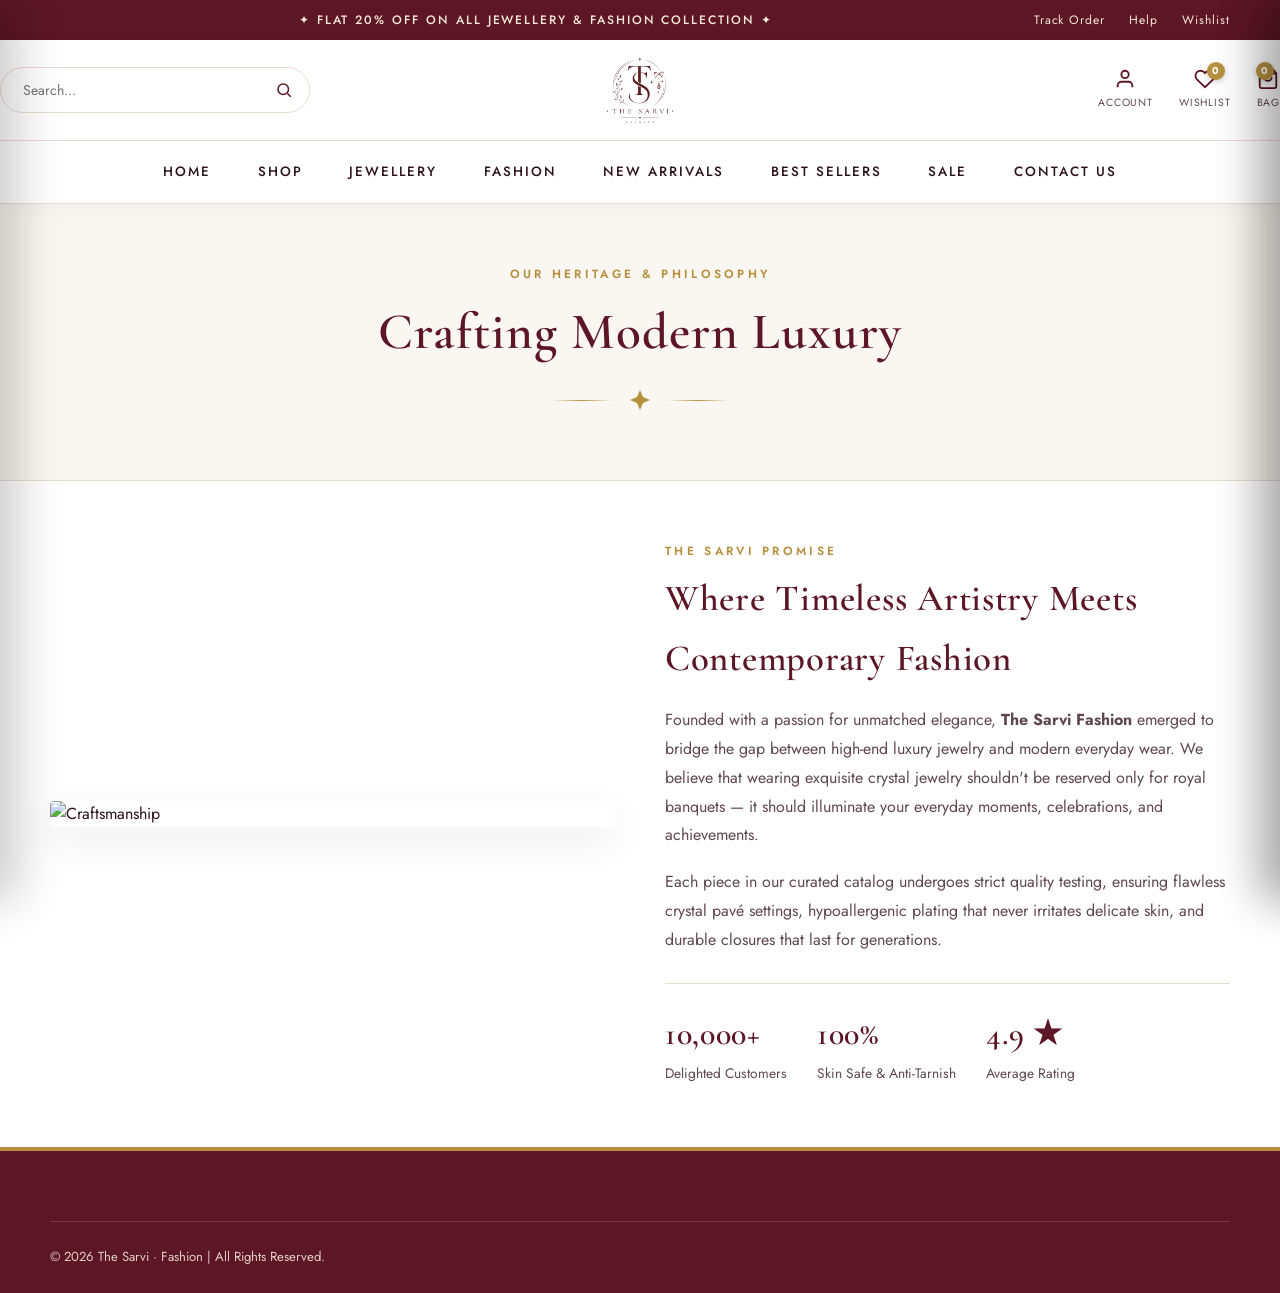
==== about.html @ d884e145 "Complete UI Design for The Sarvi" ====
<!DOCTYPE html>
<html lang="en">
<head>
    <meta charset="UTF-8">
    <meta name="viewport" content="width=device-width, initial-scale=1.0">
    <title>About Our Heritage | The Sarvi Fashion</title>
    <link rel="preconnect" href="https://fonts.googleapis.com">
    <link rel="preconnect" href="https://fonts.gstatic.com" crossorigin>
    <link href="https://fonts.googleapis.com/css2?family=Cormorant+Garamond:ital,wght@0,400;0,500;0,600;0,700;1,500&family=Jost:wght@300;400;500;600;700&display=swap" rel="stylesheet">
    <link rel="stylesheet" href="assets/css/style.css">
</head>
<body>

<!-- ===== Topbar ===== -->
<div class="topbar"><div class="container"><span class="topbar-msg">✦ Flat 20% Off on All Jewellery &amp; Fashion Collection ✦</span><div class="topbar-links"><a href="contact.html">Track Order</a><a href="contact.html">Help</a><a href="javascript:void(0)" onclick="openWishlistDrawer()">Wishlist</a></div></div></div>

<!-- ===== Header ===== -->
<header class="site-header">
    <div class="container header-row">
        <div class="search-box"><input type="text" id="headerSearchInput" placeholder="Search..."><button aria-label="search"><svg width="18" height="18" viewBox="0 0 24 24" fill="none" stroke="currentColor" stroke-width="2"><circle cx="11" cy="11" r="7"/><line x1="21" y1="21" x2="16.65" y2="16.65"/></svg></button><div class="search-dropdown" id="searchDropdown"></div></div>
        <a href="index.html" class="brand"><img src="assets/images/logo/brand-logo.png" alt="The Sarvi Fashion"></a>
        <div class="header-actions">
            <a href="about.html" class="icon-link"><svg viewBox="0 0 24 24" fill="none" stroke="currentColor" stroke-width="2"><path d="M20 21v-2a4 4 0 0 0-4-4H8a4 4 0 0 0-4 4v2"/><circle cx="12" cy="7" r="4"/></svg><span>Account</span></a>
            <div class="icon-link" onclick="openWishlistDrawer()"><svg viewBox="0 0 24 24" fill="none" stroke="currentColor" stroke-width="2"><path d="M20.8 4.6a5.5 5.5 0 0 0-7.8 0L12 5.6l-1-1a5.5 5.5 0 1 0-7.8 7.8l1 1L12 21l7.8-7.6 1-1a5.5 5.5 0 0 0 0-7.8z"/></svg><span>Wishlist</span><div class="badge" id="wishBadge">0</div></div>
            <div class="icon-link" onclick="openCartDrawer()"><svg viewBox="0 0 24 24" fill="none" stroke="currentColor" stroke-width="2"><path d="M6 2L3 6v14a2 2 0 0 0 2 2h14a2 2 0 0 0 2-2V6l-3-4z"/><line x1="3" y1="6" x2="21" y2="6"/><path d="M16 10a4 4 0 0 1-8 0"/></svg><span>Bag</span><div class="badge" id="cartBadge">0</div></div>
            <button class="burger" id="burgerBtn"><span></span><span></span><span></span></button>
        </div>
    </div>
    <nav class="main-nav" id="mainNav">
        <div class="container">
            <a href="index.html">HOME</a>
            <a href="shop.html">SHOP</a>
            <a href="jewellery.html">JEWELLERY</a>
            <a href="fashion.html">FASHION</a>
            <a href="shop.html?badge=New">NEW ARRIVALS</a>
            <a href="index.html#bestsellers">BEST SELLERS</a>
            <a href="shop.html?badge=Sale">SALE</a>
            <a href="contact.html">CONTACT US</a>
        </div>
    </nav>
</header>

<section style="background:var(--cream-2); border-bottom:1px solid var(--line); padding:60px 0; text-align:center;">
    <div class="container">
        <span class="eyebrow">OUR HERITAGE &amp; PHILOSOPHY</span>
        <h1 style="font-size:clamp(2.4rem, 4vw, 3.2rem); margin-top:4px;">Crafting Modern Luxury</h1>
        <div class="divider-flourish">
            <span></span>
            <svg viewBox="0 0 24 24"><path d="M12 2L15 9L22 12L15 15L12 22L9 15L2 12L9 9L12 2Z"/></svg>
            <span></span>
        </div>
    </div>
</section>

<section class="section" style="padding:60px 0;">
    <div class="container">
        <div style="display:grid; grid-template-columns:repeat(auto-fit, minmax(360px, 1fr)); gap:50px; align-items:center;">
            <div>
                <img src="assets/images/story/story-elegance.jpg" alt="Craftsmanship" style="width:100%; border-radius:4px; box-shadow:0 14px 40px rgba(0,0,0,0.08);">
            </div>
            <div>
                <span class="eyebrow">THE SARVI PROMISE</span>
                <h2 style="font-size:2.3rem; margin:8px 0 16px;">Where Timeless Artistry Meets Contemporary Fashion</h2>
                <p style="color:var(--ink-soft); line-height:1.8; margin-bottom:18px;">
                    Founded with a passion for unmatched elegance, <b>The Sarvi Fashion</b> emerged to bridge the gap between high-end luxury jewelry and modern everyday wear. We believe that wearing exquisite crystal jewelry shouldn't be reserved only for royal banquets &mdash; it should illuminate your everyday moments, celebrations, and achievements.
                </p>
                <p style="color:var(--ink-soft); line-height:1.8; margin-bottom:28px;">
                    Each piece in our curated catalog undergoes strict quality testing, ensuring flawless crystal pavé settings, hypoallergenic plating that never irritates delicate skin, and durable closures that last for generations.
                </p>
                <div style="display:flex; gap:30px; border-top:1px solid var(--line); padding-top:24px;">
                    <div>
                        <h3 style="color:var(--maroon-deep); font-size:2rem;">10,000+</h3>
                        <span style="font-size:0.86rem; color:var(--ink-soft);">Delighted Customers</span>
                    </div>
                    <div>
                        <h3 style="color:var(--maroon-deep); font-size:2rem;">100%</h3>
                        <span style="font-size:0.86rem; color:var(--ink-soft);">Skin Safe &amp; Anti-Tarnish</span>
                    </div>
                    <div>
                        <h3 style="color:var(--maroon-deep); font-size:2rem;">4.9 ★</h3>
                        <span style="font-size:0.86rem; color:var(--ink-soft);">Average Rating</span>
                    </div>
                </div>
            </div>
        </div>
    </div>
</section>

<div class="drawer-overlay" id="drawerOverlay"></div>

<!-- ===== Dedicated Side-Drawer Mobile Navigation ===== -->
<div class="mobile-nav-drawer" id="mobileNavDrawer">
    <div class="mobile-nav-head">
        <img src="assets/images/logo/brand-logo.png" alt="The Sarvi Fashion">
        <button class="drawer-close" id="mobileNavClose" aria-label="Close Menu">&times;</button>
    </div>
    <div class="mobile-nav-body">
        <div class="mobile-nav-links">
            <a href="index.html">HOME <span>&rarr;</span></a>
            <a href="shop.html">SHOP CATALOG <span>&rarr;</span></a>
            <a href="jewellery.html">FINE JEWELLERY <span>&rarr;</span></a>
            <a href="fashion.html">FASHION &amp; KOREAN <span>&rarr;</span></a>
            <a href="shop.html?badge=New">NEW ARRIVALS <span>&rarr;</span></a>
            <a href="shop.html?badge=Best%20Seller">BEST SELLERS <span>&rarr;</span></a>
            <a href="shop.html?badge=Sale">EXCLUSIVE SALE <span>&rarr;</span></a>
            <a href="about.html" class="active">OUR STORY <span>&rarr;</span></a>
            <a href="contact.html">CONTACT &amp; SUPPORT <span>&rarr;</span></a>
        </div>
    </div>
    <div class="mobile-nav-foot">
        <a href="https://api.whatsapp.com/send?phone=919876543210" target="_blank" rel="noopener" class="btn btn-fill" style="width:100%; padding:14px; font-size:0.78rem;">
            📱 CHAT ON WHATSAPP
        </a>
    </div>
</div>

<div class="drawer" id="cartDrawer"><div class="drawer-head"><h3>Shopping Bag</h3><button class="drawer-close" onclick="closeDrawers()">&times;</button></div><div class="drawer-body" id="cartDrawerBody"></div><div class="drawer-foot"><div class="drawer-total"><span>Total:</span><span id="cartTotalAmount">₹0</span></div><button class="btn btn-fill" style="width:100%; padding:15px;" onclick="proceedToWhatsAppCheckout()">PROCEED TO CHECKOUT &rarr;</button></div></div>
<div class="drawer" id="wishlistDrawer"><div class="drawer-head"><h3>Saved Wishlist ❤️</h3><button class="drawer-close" onclick="closeDrawers()">&times;</button></div><div class="drawer-body" id="wishlistDrawerBody"></div></div>
<div class="modal-overlay" id="checkoutModal"><div class="modal-content"><button class="modal-close" onclick="closeModals()">&times;</button><h3 style="font-size:1.6rem; margin-bottom:6px;">Instant Express Checkout</h3><form onsubmit="submitWhatsAppOrder(event)"><div style="margin-bottom:14px;"><label>Full Name *</label><input type="text" id="custName" required style="width:100%; padding:12px; border:1px solid var(--line);"></div><div style="margin-bottom:14px;"><label>WhatsApp Phone *</label><input type="tel" id="custPhone" required style="width:100%; padding:12px; border:1px solid var(--line);"></div><div style="margin-bottom:14px;"><label>Delivery Address *</label><textarea id="custAddress" rows="3" required style="width:100%; padding:12px; border:1px solid var(--line);"></textarea></div><div id="modalOrderSummary" style="margin-bottom:18px;"></div><button type="submit" class="btn btn-fill" style="width:100%;">CONFIRM &amp; ORDER ON WHATSAPP &rarr;</button></form></div></div>

<footer id="footer"><div class="container"><div class="foot-bottom" style="border-top:1px solid rgba(255,255,255,0.15); padding-top:24px;"><div>&copy; 2026 The Sarvi · Fashion | All Rights Reserved.</div></div></div></footer>

<script src="assets/js/products.js"></script>
<script src="assets/js/main.js"></script>
</body>
</html>
---- assets/css/style.css ----
/* ==========================================================================
   THE SARVI · FASHION - CORE DESIGN SYSTEM & STYLESHEET
   Exact Client Mockup Match, Full-Width Sections, Soft Micro-Animations
   ========================================================================== */

:root {
    --maroon-deep: #5c1626;
    --maroon: #7a1f34;
    --maroon-light: #942940;
    --maroon-soft: #f4eaec;
    --gold: #b6903f;
    --gold-light: #f0ddb3;
    --gold-bright: #d4af37;
    --cream: #ffffff;
    --cream-2: #faf6f1;
    --cream-3: #f5ebe1;
    --ink: #2c1218;
    --ink-soft: #5f484d;
    --line: #e9ddd0;
    --radius: 4px;
    --radius-lg: 8px;
    --shadow-sm: 0 4px 12px rgba(92, 22, 38, 0.05);
    --shadow-md: 0 12px 28px rgba(92, 22, 38, 0.10);
    --shadow-lg: 0 22px 48px rgba(92, 22, 38, 0.16);
    --transition: all 0.4s cubic-bezier(0.25, 1, 0.5, 1);
    --transition-fast: all 0.25s cubic-bezier(0.25, 0.8, 0.25, 1);
}

* {
    box-sizing: border-box;
    margin: 0;
    padding: 0;
}

html {
    scroll-behavior: smooth;
    font-size: 16px;
}

body {
    font-family: 'Jost', -apple-system, BlinkMacSystemFont, "Segoe UI", Roboto, sans-serif;
    color: var(--ink);
    background: var(--cream);
    -webkit-font-smoothing: antialiased;
    overflow-x: hidden;
    line-height: 1.65;
}

img {
    max-width: 100%;
    height: auto;
    display: block;
}

a {
    text-decoration: none;
    color: inherit;
    transition: var(--transition-fast);
}

ul {
    list-style: none;
}

h1, h2, h3, h4, h5 {
    font-family: 'Cormorant Garamond', serif;
    font-weight: 600;
    color: var(--maroon-deep);
    letter-spacing: 0.02em;
}

.eyebrow {
    font-family: 'Jost', sans-serif;
    font-size: 0.74rem;
    letter-spacing: 0.28em;
    text-transform: uppercase;
    color: var(--gold);
    font-weight: 600;
    display: block;
    margin-bottom: 6px;
}

.container {
    max-width: 1320px;
    margin: 0 auto;
    padding: 0 clamp(16px, 4vw, 50px);
}

/* ==========================================================================
   Full-Width Utility Classes (Spans 100% viewport width from inside container)
   ========================================================================== */
.full-width-section {
    width: 100vw;
    position: relative;
    left: 50%;
    right: 50%;
    margin-left: -50vw;
    margin-right: -50vw;
    overflow: hidden;
}

/* ==========================================================================
   Buttons with Soft Glow & Hover Elevations
   ========================================================================== */
.btn {
    display: inline-flex;
    align-items: center;
    justify-content: center;
    gap: 10px;
    padding: 15px 36px;
    font-size: 0.82rem;
    letter-spacing: 0.16em;
    text-transform: uppercase;
    font-weight: 600;
    border: 1px solid var(--maroon-deep);
    border-radius: var(--radius);
    transition: var(--transition);
    cursor: pointer;
    white-space: nowrap;
    position: relative;
    overflow: hidden;
}

.btn-fill {
    background: var(--maroon-deep);
    color: #fff;
    box-shadow: var(--shadow-sm);
}

.btn-fill:hover {
    background: var(--maroon);
    border-color: var(--maroon);
    transform: translateY(-3px);
    box-shadow: 0 14px 28px rgba(92, 22, 38, 0.25);
}

.btn-outline {
    background: transparent;
    color: var(--maroon-deep);
}

.btn-outline:hover {
    background: var(--maroon-deep);
    color: #fff;
    transform: translateY(-3px);
    box-shadow: var(--shadow-md);
}

.btn-outline-white {
    border-color: #fff;
    color: #fff;
}

.btn-outline-white:hover {
    background: #fff;
    color: var(--maroon-deep);
    transform: translateY(-3px);
    box-shadow: 0 14px 28px rgba(0, 0, 0, 0.3);
}

/* ==========================================================================
   SVG & Decorative Flourish Section Dividers (Exact Match)
   ========================================================================== */
.divider-flourish {
    display: flex;
    align-items: center;
    justify-content: center;
    gap: 16px;
    margin: 14px auto 8px;
}

.divider-flourish span {
    width: 60px;
    height: 1px;
    background: linear-gradient(90deg, transparent, var(--gold), transparent);
    display: block;
}

.divider-flourish svg {
    width: 24px;
    height: 24px;
    fill: var(--gold);
}

/* ==========================================================================
   1. Topbar
   ========================================================================== */
.topbar {
    background: var(--maroon-deep);
    color: #f6e9d8;
    font-size: 0.76rem;
    letter-spacing: 0.08em;
    font-weight: 400;
}

.topbar .container {
    display: flex;
    align-items: center;
    justify-content: space-between;
    padding-top: 10px;
    padding-bottom: 10px;
    flex-wrap: wrap;
    gap: 12px;
}

.topbar-msg {
    text-transform: uppercase;
    letter-spacing: 0.16em;
    font-weight: 500;
    margin: 0 auto;
    text-align: center;
}

.topbar-links {
    display: flex;
    gap: 24px;
}

.topbar-links a:hover {
    color: var(--gold-light);
}

/* ==========================================================================
   2. Header & Clean Single-Pointer Navigation (NO DROPDOWNS)
   ========================================================================== */
header.site-header {
    position: sticky;
    top: 0;
    z-index: 200;
    background: rgba(255, 255, 255, 0.98);
    backdrop-filter: blur(12px);
    -webkit-backdrop-filter: blur(12px);
    border-bottom: 1px solid var(--line);
    box-shadow: 0 4px 20px rgba(0, 0, 0, 0.03);
    transition: var(--transition-fast);
}

header.site-header.scrolled {
    background: #ffffff;
    box-shadow: 0 8px 30px rgba(92, 22, 38, 0.08);
}

.header-row {
    display: grid;
    grid-template-columns: 1fr auto 1fr;
    align-items: center;
    gap: 20px;
    padding: 16px 0;
}

.search-box {
    display: flex;
    align-items: center;
    border: 1px solid var(--line);
    border-radius: 50px;
    background: #fff;
    max-width: 310px;
    padding: 4px 16px;
    position: relative;
    transition: var(--transition-fast);
}

.search-box:focus-within {
    border-color: var(--gold);
    box-shadow: 0 0 0 3px rgba(182, 144, 63, 0.12);
}

.search-box input {
    border: none;
    outline: none;
    padding: 8px 6px;
    font-size: 0.88rem;
    width: 100%;
    font-family: 'Jost', sans-serif;
    background: transparent;
    color: var(--ink);
}

.search-box button {
    border: none;
    background: transparent;
    cursor: pointer;
    color: var(--maroon-deep);
    display: flex;
    align-items: center;
}

/* Search Dropdown Results */
.search-dropdown {
    position: absolute;
    top: calc(100% + 10px);
    left: 0;
    width: 100%;
    min-width: 320px;
    background: #fff;
    border: 1px solid var(--line);
    border-radius: var(--radius-lg);
    box-shadow: var(--shadow-lg);
    opacity: 0;
    pointer-events: none;
    transform: translateY(10px);
    transition: var(--transition-fast);
    z-index: 210;
    max-height: 400px;
    overflow-y: auto;
}

.search-dropdown.is-active {
    opacity: 1;
    pointer-events: auto;
    transform: translateY(0);
}

.search-item {
    display: flex;
    align-items: center;
    gap: 14px;
    padding: 12px 16px;
    border-bottom: 1px solid var(--line);
    transition: var(--transition-fast);
}

.search-item:hover {
    background: var(--cream-2);
}

.search-item img {
    width: 48px;
    height: 48px;
    object-fit: cover;
    border-radius: var(--radius);
    flex-shrink: 0;
}

.search-item-info h6 {
    font-family: 'Jost', sans-serif;
    font-weight: 500;
    font-size: 0.9rem;
    color: var(--ink);
    margin-bottom: 2px;
}

.search-item-info span {
    font-size: 0.84rem;
    color: var(--maroon-deep);
    font-weight: 600;
}

.brand {
    display: flex;
    flex-direction: column;
    align-items: center;
    justify-self: center;
}

.brand img {
    height: 68px;
    width: auto;
    transition: var(--transition-fast);
}

header.site-header.scrolled .brand img {
    height: 54px;
}

.header-actions {
    display: flex;
    align-items: center;
    gap: 26px;
    justify-self: end;
}

.icon-link {
    position: relative;
    display: flex;
    flex-direction: column;
    align-items: center;
    gap: 4px;
    font-size: 0.65rem;
    letter-spacing: 0.08em;
    text-transform: uppercase;
    color: var(--ink-soft);
    cursor: pointer;
    transition: var(--transition-fast);
}

.icon-link:hover {
    color: var(--maroon-deep);
    transform: translateY(-2px);
}

.icon-link svg {
    width: 22px;
    height: 22px;
    stroke: var(--maroon-deep);
    transition: var(--transition-fast);
}

.badge {
    position: absolute;
    top: -6px;
    right: 6px;
    background: var(--gold);
    color: #fff;
    font-size: 0.62rem;
    font-weight: 700;
    width: 18px;
    height: 18px;
    border-radius: 50%;
    display: flex;
    align-items: center;
    justify-content: center;
    box-shadow: 0 2px 6px rgba(0,0,0,0.2);
    transition: transform 0.3s cubic-bezier(0.175, 0.885, 0.32, 1.275);
}

.badge.pulse {
    transform: scale(1.35);
}

/* Single Clean Navigation Row (Client Requirement: No Dropdowns, Direct Links) */
nav.main-nav {
    border-top: 1px solid var(--line);
    background: #fff;
}

nav.main-nav .container {
    display: flex;
    justify-content: center;
    align-items: center;
    gap: clamp(18px, 3vw, 44px);
    padding: 14px 0;
    flex-wrap: wrap;
}

nav.main-nav a {
    font-size: 0.84rem;
    letter-spacing: 0.15em;
    text-transform: uppercase;
    font-weight: 500;
    color: var(--ink);
    position: relative;
    padding: 6px 4px;
    transition: var(--transition-fast);
}

nav.main-nav a:hover,
nav.main-nav a.active {
    color: var(--maroon-deep);
}

nav.main-nav a::after {
    content: '';
    position: absolute;
    left: 50%;
    bottom: 0;
    width: 0;
    height: 2px;
    background: var(--gold);
    transition: var(--transition-fast);
    transform: translateX(-50%);
}

nav.main-nav a:hover::after,
nav.main-nav a.active::after {
    width: 100%;
}

/* Burger Button for Mobile */
.burger {
    display: none;
    background: none;
    border: none;
    cursor: pointer;
    padding: 6px;
    z-index: 220;
}

.burger span {
    display: block;
    width: 26px;
    height: 2.5px;
    background: var(--maroon-deep);
    margin: 5px 0;
    border-radius: 2px;
    transition: var(--transition-fast);
}

/* ==========================================================================
   3. Hero Slider (Full Viewport Width Edge-to-Edge)
   ========================================================================== */
.hero {
    position: relative;
    background: #000;
    overflow: hidden;
    height: min(72vh, 660px);
    min-height: 380px;
}

.hero-slide {
    position: absolute;
    inset: 0;
    opacity: 0;
    transition: opacity 1.2s cubic-bezier(0.25, 1, 0.5, 1);
    pointer-events: none;
}

.hero-slide.is-active {
    opacity: 1;
    pointer-events: auto;
}

.hero-slide img {
    width: 100%;
    height: 100%;
    object-fit: cover;
    transform: scale(1.04);
    transition: transform 6s ease-out;
}

.hero-slide.is-active img {
    transform: scale(1);
}

.hero-dots {
    position: absolute;
    left: 50%;
    bottom: 28px;
    transform: translateX(-50%);
    display: flex;
    gap: 12px;
    z-index: 6;
}

.hero-dots button {
    width: 10px;
    height: 10px;
    border-radius: 50%;
    border: 1.5px solid #fff;
    background: rgba(255, 255, 255, 0.3);
    cursor: pointer;
    padding: 0;
    transition: var(--transition);
}

.hero-dots button.is-active {
    background: var(--gold-light);
    border-color: var(--gold-light);
    width: 32px;
    border-radius: 10px;
}

.hero-arrows {
    position: absolute;
    inset: 0;
    display: flex;
    align-items: center;
    justify-content: space-between;
    padding: 0 28px;
    z-index: 6;
    pointer-events: none;
}

.hero-arrows button {
    pointer-events: auto;
    width: 48px;
    height: 48px;
    border-radius: 50%;
    border: 1px solid rgba(255, 255, 255, 0.6);
    background: rgba(30, 6, 12, 0.45);
    color: #fff;
    cursor: pointer;
    display: flex;
    align-items: center;
    justify-content: center;
    transition: var(--transition);
    backdrop-filter: blur(4px);
}

.hero-arrows button:hover {
    background: var(--maroon-deep);
    border-color: var(--maroon-deep);
    transform: scale(1.1);
}

.hero-arrows svg {
    width: 22px;
    height: 22px;
}

/* ==========================================================================
   4. Shared Section Headers & Grid Layouts
   ========================================================================== */
.section {
    padding: 80px 0;
}

.section-head {
    text-align: center;
    max-width: 680px;
    margin: 0 auto 50px;
}

.section-head h2 {
    font-size: clamp(2.2rem, 3.8vw, 3rem);
    margin-bottom: 4px;
}

/* Shop by Category Grid (Soft Micro-Animations) */
.cat-grid {
    display: grid;
    grid-template-columns: repeat(4, 1fr);
    gap: 30px;
}

.cat-card {
    text-align: center;
    padding: 38px 20px 32px;
    border: 1px solid var(--line);
    background: #fff;
    border-radius: var(--radius-lg);
    transition: transform 0.45s cubic-bezier(0.165, 0.84, 0.44, 1), box-shadow 0.45s cubic-bezier(0.165, 0.84, 0.44, 1), border-color 0.45s ease;
    position: relative;
    overflow: hidden;
    display: flex;
    flex-direction: column;
    align-items: center;
}

.cat-card:hover {
    border-color: var(--gold);
    transform: translateY(-8px) scale(1.02);
    box-shadow: 0 24px 48px rgba(92, 22, 38, 0.12), 0 0 24px rgba(182, 144, 63, 0.15);
}

.cat-icon {
    width: 110px;
    height: 110px;
    border-radius: 50%;
    background: var(--cream-2);
    display: flex;
    align-items: center;
    justify-content: center;
    margin: 0 auto 20px;
    overflow: hidden;
    border: 2px solid var(--gold-light);
    box-shadow: 0 8px 20px rgba(0, 0, 0, 0.06);
    transition: var(--transition);
}

.cat-icon img {
    width: 100%;
    height: 100%;
    object-fit: cover;
    transition: transform 0.65s cubic-bezier(0.25, 1, 0.5, 1);
}

.cat-card:hover .cat-icon {
    border-color: var(--gold);
    box-shadow: 0 14px 32px rgba(182, 144, 63, 0.3);
}

.cat-card:hover .cat-icon img {
    transform: scale(1.14);
}

.cat-card h4 {
    font-size: 1.2rem;
    margin-bottom: 6px;
    color: var(--maroon-deep);
    transition: var(--transition-fast);
}

.cat-card:hover h4 {
    color: var(--maroon);
}

.cat-card span {
    font-size: 0.76rem;
    letter-spacing: 0.12em;
    text-transform: uppercase;
    color: var(--gold);
    font-weight: 600;
    transition: var(--transition-fast);
}

.cat-card:hover span {
    letter-spacing: 0.18em;
}

/* ==========================================================================
   5. Product Card Component (Premium Elevation & Hover Effects)
   ========================================================================== */
.prod-grid {
    display: grid;
    grid-template-columns: repeat(4, 1fr);
    gap: 30px;
}

.prod-card {
    background: #fff;
    border: 1px solid var(--line);
    border-radius: var(--radius-lg);
    position: relative;
    overflow: hidden;
    display: flex;
    flex-direction: column;
    transition: transform 0.45s cubic-bezier(0.165, 0.84, 0.44, 1), box-shadow 0.45s cubic-bezier(0.165, 0.84, 0.44, 1), border-color 0.45s ease;
}

.prod-card:hover {
    box-shadow: 0 24px 50px rgba(92, 22, 38, 0.14), 0 0 20px rgba(182, 144, 63, 0.12);
    transform: translateY(-7px) scale(1.015);
    border-color: rgba(182, 144, 63, 0.5);
}

.prod-img {
    position: relative;
    overflow: hidden;
    aspect-ratio: 1 / 1.05;
    background: var(--cream-2);
}

.prod-img img {
    width: 100%;
    height: 100%;
    object-fit: cover;
    transition: transform 0.7s cubic-bezier(0.25, 1, 0.5, 1);
}

.prod-card:hover .prod-img img {
    transform: scale(1.09);
}

.prod-wish {
    position: absolute;
    top: 14px;
    right: 14px;
    width: 38px;
    height: 38px;
    border-radius: 50%;
    background: rgba(255, 255, 255, 0.92);
    display: flex;
    align-items: center;
    justify-content: center;
    box-shadow: 0 4px 12px rgba(0, 0, 0, 0.15);
    cursor: pointer;
    z-index: 5;
    transition: var(--transition-fast);
}

.prod-wish:hover {
    transform: scale(1.15);
    background: #fff;
}

.prod-wish svg {
    width: 18px;
    height: 18px;
    stroke: var(--maroon-deep);
    transition: var(--transition-fast);
}

.prod-wish.is-active svg {
    fill: var(--maroon-deep);
    stroke: var(--maroon-deep);
}

.prod-tag {
    position: absolute;
    top: 14px;
    left: 14px;
    background: var(--maroon-deep);
    color: #fff;
    font-size: 0.66rem;
    letter-spacing: 0.12em;
    text-transform: uppercase;
    font-weight: 600;
    padding: 6px 12px;
    border-radius: 3px;
    z-index: 5;
    box-shadow: 0 4px 10px rgba(92, 22, 38, 0.25);
}

.prod-body {
    padding: 20px;
    display: flex;
    flex-direction: column;
    flex: 1;
}

.prod-body h4 {
    font-size: 1.12rem;
    font-weight: 500;
    color: var(--ink);
    margin-bottom: 8px;
    font-family: 'Jost', sans-serif;
    transition: var(--transition-fast);
}

.prod-card:hover .prod-body h4 {
    color: var(--maroon-deep);
}

.prod-price {
    display: flex;
    align-items: center;
    gap: 12px;
    margin-bottom: 16px;
}

.prod-price .now {
    color: var(--maroon-deep);
    font-weight: 600;
    font-size: 1.15rem;
}

.prod-price .was {
    color: #a99;
    text-decoration: line-through;
    font-size: 0.88rem;
}

.prod-cta {
    width: 100%;
    padding: 13px;
    background: var(--cream-2);
    border: 1px solid var(--line);
    border-radius: var(--radius);
    color: var(--maroon-deep);
    font-size: 0.78rem;
    letter-spacing: 0.12em;
    text-transform: uppercase;
    font-weight: 600;
    cursor: pointer;
    transition: var(--transition);
    margin-top: auto;
}

.prod-cta:hover {
    background: var(--maroon-deep);
    color: #fff;
    border-color: var(--maroon-deep);
    box-shadow: 0 8px 20px rgba(92, 22, 38, 0.20);
}

.view-all-wrap {
    text-align: center;
    margin-top: 52px;
}

/* Filter Tabs on Catalog & Category Pages */
.filter-tabs {
    display: flex;
    justify-content: center;
    gap: 12px;
    flex-wrap: wrap;
    margin-bottom: 40px;
}

.filter-btn {
    padding: 11px 26px;
    font-size: 0.82rem;
    letter-spacing: 0.1em;
    text-transform: uppercase;
    font-weight: 600;
    background: #fff;
    border: 1px solid var(--line);
    border-radius: 50px;
    color: var(--ink-soft);
    cursor: pointer;
    transition: var(--transition);
}

.filter-btn:hover,
.filter-btn.is-active {
    background: var(--maroon-deep);
    color: #fff;
    border-color: var(--maroon-deep);
    box-shadow: 0 6px 18px rgba(92, 22, 38, 0.22);
}

/* ==========================================================================
   6. Our Story (Full Width Split Screen or Luxury Grid)
   ========================================================================== */
.story-grid {
    display: grid;
    grid-template-columns: 0.8fr 1.4fr 1.1fr;
    align-items: center;
    gap: 44px;
    background: var(--cream);
    border: 1px solid var(--line);
    border-radius: var(--radius-lg);
    padding: 50px;
    box-shadow: var(--shadow-sm);
}

.story-logo {
    text-align: center;
}

.story-logo img {
    max-height: 140px;
    margin: 0 auto;
    opacity: 0.9;
}

.story-content h3 {
    font-size: clamp(2rem, 3.4vw, 2.6rem);
    margin-bottom: 16px;
}

.story-content p {
    color: var(--ink-soft);
    font-size: 1.02rem;
    line-height: 1.8;
    margin-bottom: 26px;
}

.story-photo img {
    border-radius: var(--radius-lg);
    box-shadow: var(--shadow-md);
    object-fit: cover;
    width: 100%;
    max-height: 360px;
}

/* ==========================================================================
   7. Single Luxury Promo Banner (100% Full Viewport Width Edge-to-Edge)
   ========================================================================== */
.promo-banner {
    position: relative;
    background: #1a080d;
    color: #fff;
    overflow: hidden;
    padding: 90px 20px;
    text-align: center;
}

.promo-banner .bg-img {
    position: absolute;
    inset: 0;
    object-fit: cover;
    width: 100%;
    height: 100%;
    opacity: 0.45;
    transform: scale(1.05);
    transition: transform 10s ease-out;
}

.promo-banner:hover .bg-img {
    transform: scale(1);
}

.promo-banner::before {
    content: '';
    position: absolute;
    inset: 0;
    background: linear-gradient(0deg, rgba(44, 18, 24, 0.85) 0%, rgba(92, 22, 38, 0.45) 100%);
    z-index: 1;
}

.promo-content {
    position: relative;
    z-index: 2;
    max-width: 760px;
    margin: 0 auto;
    display: flex;
    flex-direction: column;
    align-items: center;
    gap: 16px;
}

.promo-content .eyebrow {
    color: var(--gold-light);
    letter-spacing: 0.3em;
}

.promo-content h2 {
    color: #fff;
    font-size: clamp(2.4rem, 4.5vw, 3.8rem);
    line-height: 1.15;
    text-shadow: 0 4px 20px rgba(0,0,0,0.5);
}

.promo-off {
    font-family: 'Cormorant Garamond', serif;
    font-size: clamp(3rem, 6vw, 4.8rem);
    color: var(--gold-light);
    line-height: 1;
    text-shadow: 0 4px 20px rgba(0,0,0,0.5);
    font-weight: 700;
}

.promo-content p {
    color: #f2e6de;
    font-size: 1.1rem;
    max-width: 580px;
    margin-bottom: 12px;
    line-height: 1.7;
}

/* ==========================================================================
   8. Testimonials Carousel (Soft Swiper & Elevation)
   ========================================================================== */
.test-grid {
    display: grid;
    grid-template-columns: repeat(3, 1fr);
    gap: 30px;
}

.test-card {
    background: #fff;
    border: 1px solid var(--line);
    border-radius: var(--radius-lg);
    padding: 38px 32px;
    text-align: center;
    box-shadow: var(--shadow-sm);
    display: flex;
    flex-direction: column;
    justify-content: space-between;
    transition: transform 0.45s cubic-bezier(0.165, 0.84, 0.44, 1), box-shadow 0.45s cubic-bezier(0.165, 0.84, 0.44, 1), border-color 0.45s ease;
}

.test-card:hover {
    border-color: rgba(182, 144, 63, 0.5);
    transform: translateY(-7px) scale(1.015);
    box-shadow: 0 24px 50px rgba(92, 22, 38, 0.12), 0 0 24px rgba(182, 144, 63, 0.14);
}

.stars {
    color: var(--gold);
    font-size: 1.1rem;
    letter-spacing: 4px;
    margin-bottom: 18px;
}

.test-card p {
    color: var(--ink-soft);
    font-style: italic;
    line-height: 1.8;
    margin-bottom: 22px;
    font-family: 'Cormorant Garamond', serif;
    font-size: 1.22rem;
    transition: opacity 0.3s ease;
}

.test-card span {
    font-size: 0.82rem;
    letter-spacing: 0.12em;
    text-transform: uppercase;
    color: var(--maroon-deep);
    font-weight: 600;
}

/* ==========================================================================
   9. Instagram Gallery (Smooth Zoom & Hover Overlay)
   ========================================================================== */
.insta-head {
    text-align: center;
    margin-bottom: 40px;
}

.insta-head a.insta-handle {
    display: inline-flex;
    align-items: center;
    gap: 8px;
    color: var(--maroon-deep);
    font-weight: 600;
    font-size: 1.1rem;
    letter-spacing: 0.06em;
    padding: 8px 20px;
    border-radius: 50px;
    background: var(--cream-2);
    border: 1px solid var(--line);
    margin-top: 8px;
    transition: var(--transition);
}

.insta-head a.insta-handle:hover {
    background: var(--maroon-deep);
    color: #fff;
    border-color: var(--maroon-deep);
    box-shadow: 0 8px 20px rgba(92, 22, 38, 0.20);
}

.insta-grid {
    display: grid;
    grid-template-columns: repeat(6, 1fr);
    gap: 8px;
}

.insta-grid a {
    position: relative;
    overflow: hidden;
    aspect-ratio: 1 / 1;
    display: block;
    border-radius: 2px;
}

.insta-grid img {
    width: 100%;
    height: 100%;
    object-fit: cover;
    transition: transform 0.65s cubic-bezier(0.25, 1, 0.5, 1);
}

.insta-grid a:hover img {
    transform: scale(1.14);
}

.insta-grid a::after {
    content: '';
    position: absolute;
    inset: 0;
    background: rgba(92, 22, 38, 0);
    transition: background 0.35s ease;
}

.insta-grid a:hover::after {
    background: rgba(92, 22, 38, 0.38);
}

.insta-grid a .insta-ico {
    position: absolute;
    inset: 0;
    display: flex;
    align-items: center;
    justify-content: center;
    opacity: 0;
    z-index: 3;
    transition: opacity 0.35s ease, transform 0.35s ease;
    transform: scale(0.8);
}

.insta-grid a:hover .insta-ico {
    opacity: 1;
    transform: scale(1);
}

.insta-grid a .insta-ico svg {
    width: 30px;
    height: 30px;
    stroke: #fff;
}

/* ==========================================================================
   10. Footer
   ========================================================================== */
footer {
    background: var(--maroon-deep);
    color: #e9d9cf;
    padding-top: 70px;
    border-top: 4px solid var(--gold);
}

.foot-grid {
    display: grid;
    grid-template-columns: 1.4fr 1fr 1fr 1.3fr;
    gap: 44px;
    padding-bottom: 50px;
    border-bottom: 1px solid rgba(255, 255, 255, 0.15);
}

.foot-brand img {
    height: 72px;
    margin-bottom: 18px;
}

.foot-brand p {
    font-size: 0.9rem;
    line-height: 1.8;
    color: #e3cec3;
    max-width: 290px;
    margin-bottom: 22px;
}

.foot-social {
    display: flex;
    gap: 12px;
}

.foot-social a {
    width: 38px;
    height: 38px;
    border: 1px solid rgba(255, 255, 255, 0.35);
    border-radius: 50%;
    display: flex;
    align-items: center;
    justify-content: center;
    transition: var(--transition-fast);
}

.foot-social a:hover {
    background: var(--gold);
    border-color: var(--gold);
    transform: translateY(-3px);
    box-shadow: 0 6px 16px rgba(0,0,0,0.3);
}

.foot-social svg {
    width: 17px;
    height: 17px;
    stroke: #fff;
}

footer h5 {
    font-family: 'Jost', sans-serif;
    font-size: 0.86rem;
    letter-spacing: 0.16em;
    text-transform: uppercase;
    color: #fff;
    margin-bottom: 24px;
    font-weight: 600;
}

footer ul li {
    margin-bottom: 12px;
}

footer ul a {
    font-size: 0.9rem;
    color: #e3cec3;
    transition: color 0.25s ease, padding-left 0.25s ease;
    display: inline-block;
}

footer ul a:hover {
    color: var(--gold-light);
    padding-left: 5px;
}

.foot-contact li {
    display: flex;
    gap: 12px;
    font-size: 0.9rem;
    color: #e3cec3;
    align-items: flex-start;
}

.foot-contact svg {
    width: 18px;
    height: 18px;
    stroke: var(--gold-light);
    flex-shrink: 0;
    margin-top: 3px;
}

.foot-news {
    margin-top: 20px;
}

.foot-news form {
    display: flex;
    border: 1px solid rgba(255, 255, 255, 0.35);
    border-radius: var(--radius);
    overflow: hidden;
}

.foot-news input {
    flex: 1;
    background: transparent;
    border: none;
    padding: 12px 14px;
    color: #fff;
    font-size: 0.86rem;
    outline: none;
    font-family: 'Jost', sans-serif;
}

.foot-news input::placeholder {
    color: #d9c3b8;
}

.foot-news button {
    background: var(--gold);
    border: none;
    padding: 0 20px;
    cursor: pointer;
    display: flex;
    align-items: center;
    justify-content: center;
    transition: background 0.3s ease;
}

.foot-news button:hover {
    background: var(--gold-bright);
}

.foot-news button svg {
    width: 18px;
    height: 18px;
    stroke: #fff;
}

.foot-bottom {
    padding: 26px 0;
    display: flex;
    align-items: center;
    justify-content: space-between;
    flex-wrap: wrap;
    gap: 16px;
    font-size: 0.82rem;
    color: #e3cec3;
}

.pay-icons {
    display: flex;
    gap: 10px;
    align-items: center;
    font-size: 0.75rem;
    font-weight: 600;
}

.pay-icons span {
    border: 1px solid rgba(255, 255, 255, 0.35);
    padding: 4px 10px;
    border-radius: 4px;
    color: #e3cec3;
    background: rgba(0,0,0,0.15);
}

/* ==========================================================================
   11. Floating WhatsApp Button
   ========================================================================== */
.whatsapp-float {
    position: fixed;
    bottom: 28px;
    right: 28px;
    z-index: 300;
    width: 60px;
    height: 60px;
    border-radius: 50%;
    background: #25D366;
    display: flex;
    align-items: center;
    justify-content: center;
    box-shadow: 0 12px 28px rgba(37, 211, 102, 0.35);
    transition: var(--transition);
}

.whatsapp-float:hover {
    transform: scale(1.12) rotate(6deg);
    background: #20BA5a;
    box-shadow: 0 16px 36px rgba(37, 211, 102, 0.50);
}

.whatsapp-float svg {
    width: 32px;
    height: 32px;
    fill: #fff;
}

.whatsapp-tooltip {
    position: absolute;
    right: 74px;
    background: var(--ink);
    color: #fff;
    padding: 6px 14px;
    border-radius: 4px;
    font-size: 0.78rem;
    white-space: nowrap;
    opacity: 0;
    pointer-events: none;
    transition: var(--transition-fast);
    box-shadow: 0 4px 12px rgba(0,0,0,0.15);
}

.whatsapp-float:hover .whatsapp-tooltip {
    opacity: 1;
    right: 70px;
}

/* ==========================================================================
   12. Slide-Over Drawers (Cart, Wishlist & Dedicated Mobile Side Menu)
   ========================================================================== */
.drawer-overlay {
    position: fixed;
    inset: 0;
    background: rgba(30, 6, 12, 0.55);
    backdrop-filter: blur(4px);
    -webkit-backdrop-filter: blur(4px);
    z-index: 400;
    opacity: 0;
    pointer-events: none;
    transition: opacity 0.35s ease;
}

.drawer-overlay.is-open {
    opacity: 1;
    pointer-events: auto;
}

.drawer {
    position: fixed;
    top: 0;
    right: 0;
    height: 100%;
    width: min(420px, 92vw);
    background: #fff;
    z-index: 401;
    transform: translateX(100%);
    transition: transform 0.4s cubic-bezier(0.25, 1, 0.5, 1);
    display: flex;
    flex-direction: column;
    box-shadow: -18px 0 44px rgba(0, 0, 0, 0.20);
}

.drawer.is-open {
    transform: translateX(0);
}

/* Side Drawer Mobile Navigation (Slides from Left) */
.mobile-nav-drawer {
    position: fixed;
    top: 0;
    left: 0;
    height: 100%;
    width: min(340px, 86vw);
    background: #ffffff;
    z-index: 401;
    transform: translateX(-100%);
    transition: transform 0.4s cubic-bezier(0.25, 1, 0.5, 1);
    display: flex;
    flex-direction: column;
    box-shadow: 18px 0 44px rgba(0, 0, 0, 0.20);
}

.mobile-nav-drawer.is-open {
    transform: translateX(0);
}

.mobile-nav-head {
    display: flex;
    align-items: center;
    justify-content: space-between;
    padding: 22px 24px;
    border-bottom: 1px solid var(--line);
    background: var(--cream-2);
}

.mobile-nav-head img {
    height: 48px;
}

.mobile-nav-body {
    flex: 1;
    overflow-y: auto;
    padding: 20px 0;
}

.mobile-nav-links a {
    display: flex;
    align-items: center;
    justify-content: space-between;
    padding: 16px 26px;
    font-size: 0.94rem;
    font-weight: 600;
    letter-spacing: 0.12em;
    color: var(--ink);
    border-bottom: 1px solid var(--line);
    transition: var(--transition-fast);
}

.mobile-nav-links a:hover,
.mobile-nav-links a.active {
    background: var(--cream-2);
    color: var(--maroon-deep);
    padding-left: 32px;
}

.mobile-nav-foot {
    padding: 24px;
    background: var(--cream-2);
    border-top: 1px solid var(--line);
    text-align: center;
}

/* Cart & Wishlist Drawer Content */
.drawer-head {
    display: flex;
    align-items: center;
    justify-content: space-between;
    padding: 22px 26px;
    border-bottom: 1px solid var(--line);
    background: var(--cream-2);
}

.drawer-head h3 {
    font-size: 1.45rem;
}

.drawer-close {
    background: none;
    border: none;
    cursor: pointer;
    color: var(--maroon-deep);
    padding: 6px;
    transition: transform 0.3s ease;
}

.drawer-close:hover {
    transform: rotate(90deg) scale(1.1);
}

.drawer-close svg {
    width: 24px;
    height: 24px;
}

.drawer-body {
    flex: 1;
    overflow-y: auto;
    padding: 14px 26px;
}

.drawer-empty {
    color: var(--ink-soft);
    font-size: 0.96rem;
    text-align: center;
    margin-top: 60px;
    line-height: 1.8;
}

.drawer-item {
    display: flex;
    gap: 16px;
    padding: 18px 0;
    border-bottom: 1px solid var(--line);
    align-items: flex-start;
}

.drawer-item img {
    width: 76px;
    height: 76px;
    object-fit: cover;
    border-radius: var(--radius);
    border: 1px solid var(--line);
    flex-shrink: 0;
}

.drawer-item-info {
    flex: 1;
}

.drawer-item-info h5 {
    font-family: 'Jost', sans-serif;
    font-weight: 600;
    font-size: 0.96rem;
    color: var(--ink);
    margin-bottom: 4px;
}

.drawer-item-info .price {
    color: var(--maroon-deep);
    font-weight: 600;
    font-size: 0.96rem;
}

.drawer-qty {
    display: flex;
    align-items: center;
    gap: 10px;
    margin-top: 10px;
}

.drawer-qty button {
    width: 28px;
    height: 28px;
    border: 1px solid var(--line);
    background: #fff;
    border-radius: 4px;
    cursor: pointer;
    font-size: 0.92rem;
    color: var(--maroon-deep);
    font-weight: 700;
    transition: var(--transition-fast);
}

.drawer-qty button:hover {
    background: var(--maroon-deep);
    color: #fff;
    border-color: var(--maroon-deep);
}

.drawer-qty span {
    font-size: 0.9rem;
    min-width: 18px;
    text-align: center;
    font-weight: 600;
}

.drawer-remove {
    background: none;
    border: none;
    color: #a99;
    cursor: pointer;
    font-size: 0.78rem;
    text-decoration: underline;
    margin-top: 10px;
    padding: 0;
    letter-spacing: 0.04em;
    transition: color 0.25s ease;
}

.drawer-remove:hover {
    color: var(--maroon-deep);
}

.drawer-foot {
    padding: 22px 26px;
    border-top: 1px solid var(--line);
    background: var(--cream-2);
}

.drawer-total {
    display: flex;
    justify-content: space-between;
    font-weight: 600;
    color: var(--maroon-deep);
    margin-bottom: 16px;
    font-size: 1.25rem;
    font-family: 'Cormorant Garamond', serif;
}

/* ==========================================================================
   13. Express Checkout & UPI Modals
   ========================================================================== */
.modal-overlay {
    position: fixed;
    inset: 0;
    background: rgba(30, 6, 12, 0.65);
    backdrop-filter: blur(6px);
    -webkit-backdrop-filter: blur(6px);
    z-index: 500;
    display: flex;
    align-items: center;
    justify-content: center;
    padding: 20px;
    opacity: 0;
    pointer-events: none;
    transition: opacity 0.35s ease;
}

.modal-overlay.is-open {
    opacity: 1;
    pointer-events: auto;
}

.modal-content {
    background: #fff;
    border-radius: var(--radius-lg);
    width: 100%;
    max-width: 600px;
    max-height: 90vh;
    overflow-y: auto;
    padding: 36px;
    position: relative;
    box-shadow: 0 26px 60px rgba(0, 0, 0, 0.30);
    transform: translateY(20px);
    transition: transform 0.4s cubic-bezier(0.25, 1, 0.5, 1);
}

.modal-overlay.is-open .modal-content {
    transform: translateY(0);
}

.modal-close {
    position: absolute;
    top: 20px;
    right: 20px;
    width: 36px;
    height: 36px;
    border-radius: 50%;
    background: var(--cream-2);
    border: 1px solid var(--line);
    color: var(--maroon-deep);
    font-size: 1.4rem;
    cursor: pointer;
    display: flex;
    align-items: center;
    justify-content: center;
    transition: var(--transition-fast);
}

.modal-close:hover {
    background: var(--maroon-deep);
    color: #fff;
    transform: rotate(90deg);
}

/* ==========================================================================
   14. Highly Polished Responsive Breakpoints (Mobile & Tablet)
   ========================================================================== */
@media (max-width: 1100px) {
    .cat-grid {
        grid-template-columns: repeat(2, 1fr);
        gap: 24px;
    }
    .prod-grid {
        grid-template-columns: repeat(2, 1fr);
        gap: 24px;
    }
    .story-grid {
        grid-template-columns: 1fr;
        text-align: center;
        gap: 32px;
        padding: 38px 24px;
    }
    .test-grid {
        grid-template-columns: repeat(2, 1fr);
    }
    .foot-grid {
        grid-template-columns: 1fr 1fr;
        gap: 36px;
    }
    .insta-grid {
        grid-template-columns: repeat(3, 1fr);
    }
}

@media (max-width: 860px) {
    .topbar-links {
        display: none;
    }
    .topbar .container {
        justify-content: center;
    }
    .header-row {
        grid-template-columns: auto 1fr auto;
        gap: 14px;
    }
    .search-box {
        display: none;
    }
    .brand img {
        height: 52px;
    }
    /* Hide desktop navigation bar on mobile/tablet, show burger button */
    nav.main-nav {
        display: none;
    }
    .burger {
        display: block;
    }
    .hero {
        height: 48vh;
        min-height: 280px;
    }
    .hero-arrows {
        display: none;
    }
    .hero-dots {
        bottom: 16px;
    }
    .test-grid {
        grid-template-columns: 1fr;
    }
}

@media (max-width: 600px) {
    .section {
        padding: 56px 0;
    }
    .cat-grid {
        grid-template-columns: repeat(2, 1fr);
        gap: 16px;
    }
    .cat-card {
        padding: 24px 12px;
    }
    .cat-icon {
        width: 86px;
        height: 86px;
        margin-bottom: 14px;
    }
    .cat-card h4 {
        font-size: 1.05rem;
    }
    .prod-grid {
        grid-template-columns: repeat(2, 1fr);
        gap: 16px;
    }
    .prod-body {
        padding: 14px;
    }
    .prod-body h4 {
        font-size: 1rem;
    }
    .prod-price .now {
        font-size: 1.05rem;
    }
    .promo-banner {
        padding: 66px 16px;
    }
    .promo-content h2 {
        font-size: 2.1rem;
    }
    .promo-off {
        font-size: 2.8rem;
    }
    .foot-grid {
        grid-template-columns: 1fr;
        gap: 34px;
    }
    .foot-bottom {
        flex-direction: column;
        text-align: center;
    }
    .modal-content {
        padding: 24px 18px;
    }
}
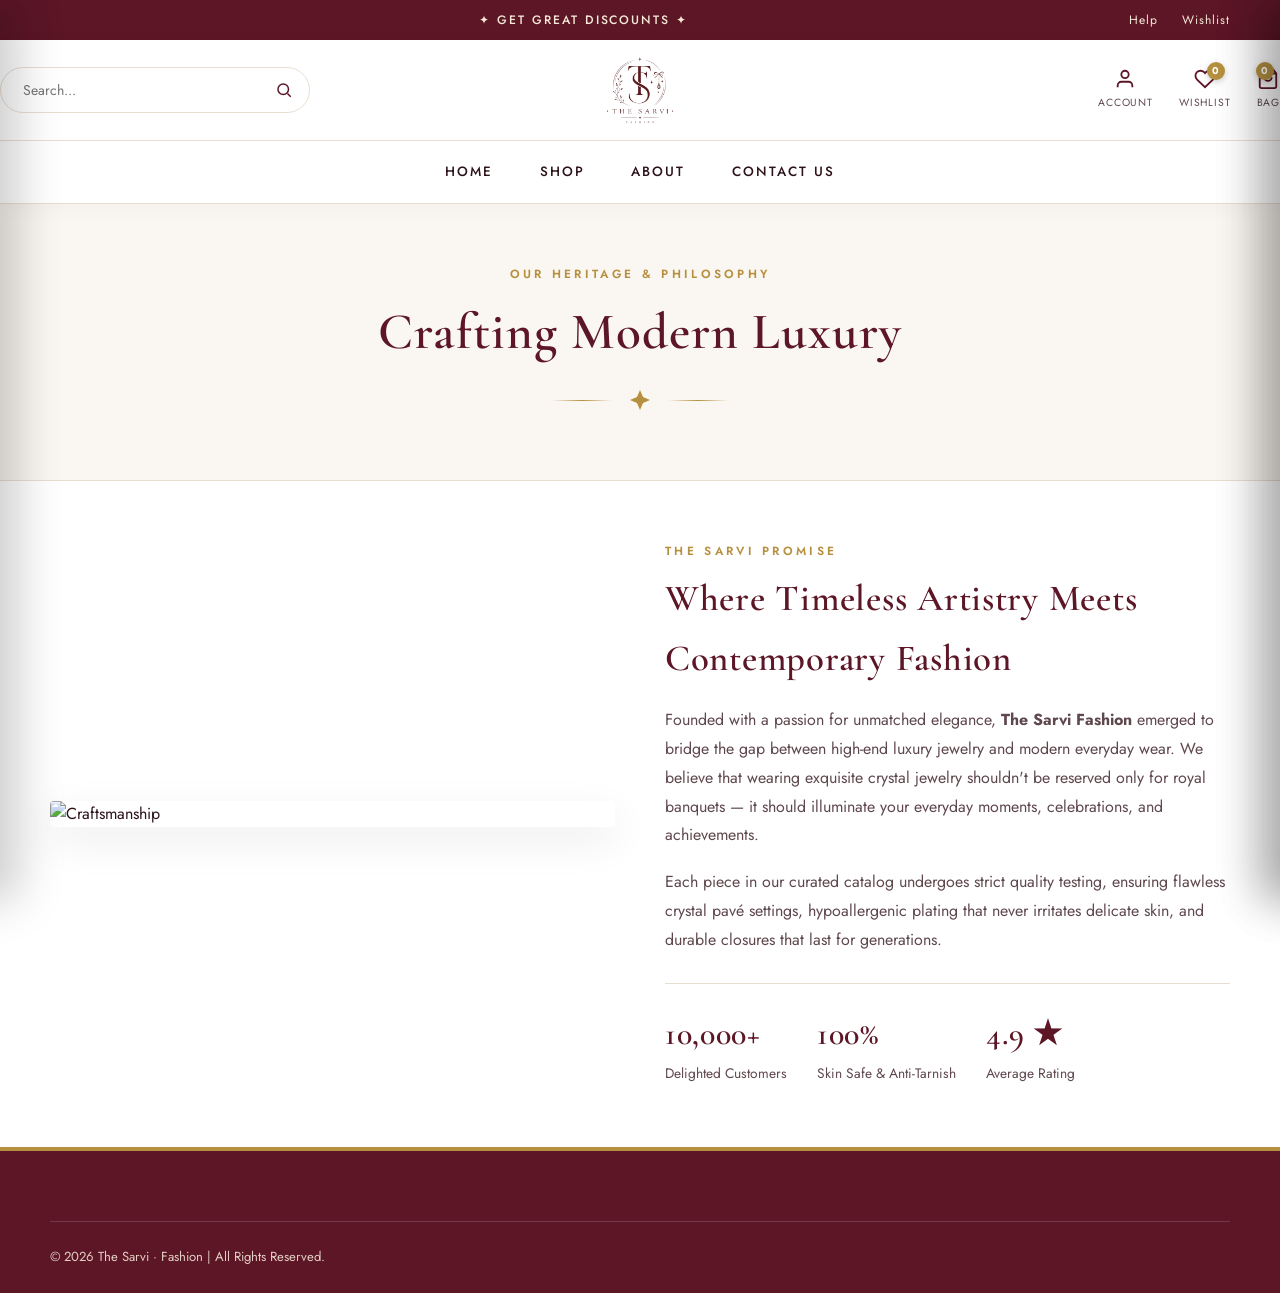
==== commit 696ae4b8: "Applied bulk UI and content changes" ====
--- a/about.html
+++ b/about.html
@@ -12,7 +12,7 @@
 <body>
 
 <!-- ===== Topbar ===== -->
-<div class="topbar"><div class="container"><span class="topbar-msg">✦ Flat 20% Off on All Jewellery &amp; Fashion Collection ✦</span><div class="topbar-links"><a href="contact.html">Track Order</a><a href="contact.html">Help</a><a href="javascript:void(0)" onclick="openWishlistDrawer()">Wishlist</a></div></div></div>
+<div class="topbar"><div class="container"><span class="topbar-msg">✦ Get Great Discounts ✦</span><div class="topbar-links"><a href="contact.html">Help</a><a href="javascript:void(0)" onclick="openWishlistDrawer()">Wishlist</a></div></div></div>
 
 <!-- ===== Header ===== -->
 <header class="site-header">
@@ -30,11 +30,7 @@
         <div class="container">
             <a href="index.html">HOME</a>
             <a href="shop.html">SHOP</a>
-            <a href="jewellery.html">JEWELLERY</a>
-            <a href="fashion.html">FASHION</a>
-            <a href="shop.html?badge=New">NEW ARRIVALS</a>
-            <a href="index.html#bestsellers">BEST SELLERS</a>
-            <a href="shop.html?badge=Sale">SALE</a>
+            <a href="about.html">ABOUT</a>
             <a href="contact.html">CONTACT US</a>
         </div>
     </nav>
@@ -98,13 +94,8 @@
         <div class="mobile-nav-links">
             <a href="index.html">HOME <span>&rarr;</span></a>
             <a href="shop.html">SHOP CATALOG <span>&rarr;</span></a>
-            <a href="jewellery.html">FINE JEWELLERY <span>&rarr;</span></a>
-            <a href="fashion.html">FASHION &amp; KOREAN <span>&rarr;</span></a>
-            <a href="shop.html?badge=New">NEW ARRIVALS <span>&rarr;</span></a>
-            <a href="shop.html?badge=Best%20Seller">BEST SELLERS <span>&rarr;</span></a>
-            <a href="shop.html?badge=Sale">EXCLUSIVE SALE <span>&rarr;</span></a>
-            <a href="about.html" class="active">OUR STORY <span>&rarr;</span></a>
-            <a href="contact.html">CONTACT &amp; SUPPORT <span>&rarr;</span></a>
+            <a href="about.html">ABOUT <span>&rarr;</span></a>
+            <a href="contact.html">CONTACT US <span>&rarr;</span></a>
         </div>
     </div>
     <div class="mobile-nav-foot">
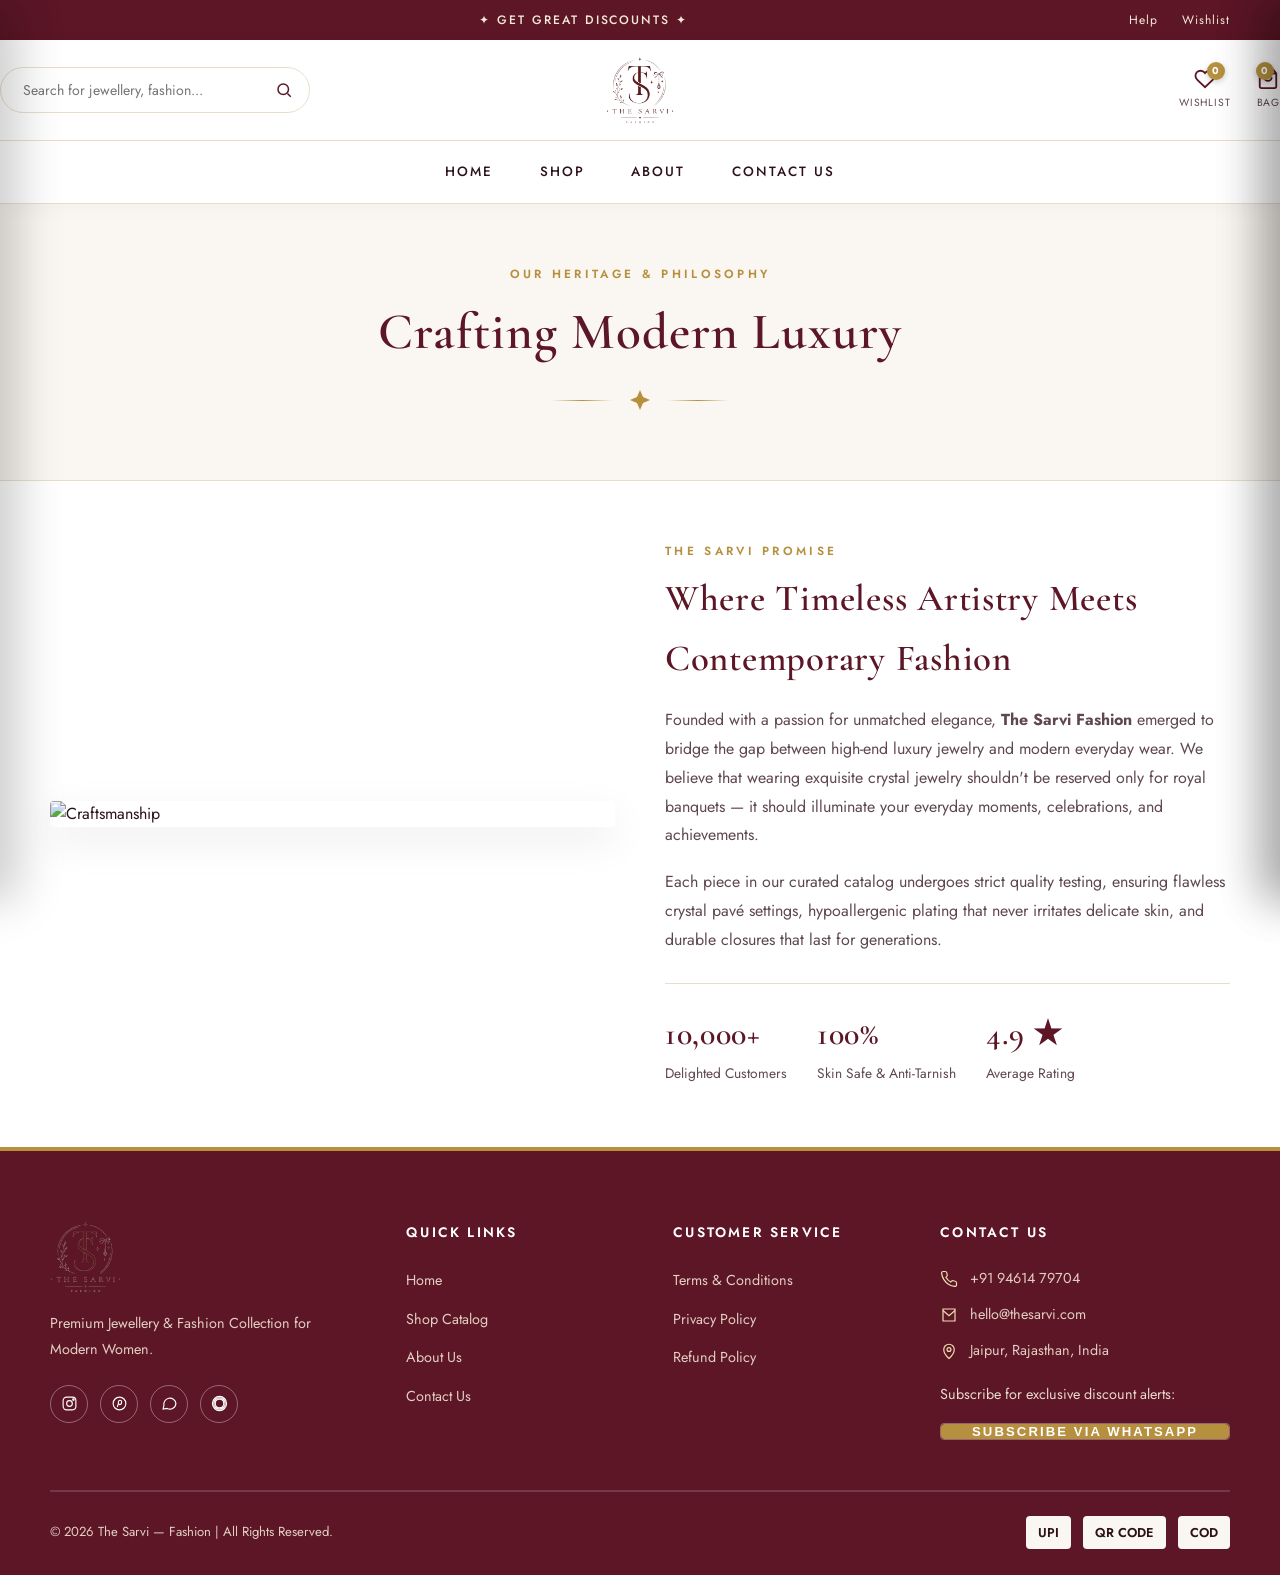
==== commit 4c298e7a: "Fix Account icon, Track order, SEO titles, favicons and sync header/footer across all pages" ====
--- a/about.html
+++ b/about.html
@@ -3,7 +3,8 @@
 <head>
     <meta charset="UTF-8">
     <meta name="viewport" content="width=device-width, initial-scale=1.0">
-    <title>About Our Heritage | The Sarvi Fashion</title>
+    <title>Our Story - About Us | The Sarvi Fashion</title>
+    <link rel="icon" type="image/png" href="assets/images/logo/brand-logo.png">
     <link rel="preconnect" href="https://fonts.googleapis.com">
     <link rel="preconnect" href="https://fonts.gstatic.com" crossorigin>
     <link href="https://fonts.googleapis.com/css2?family=Cormorant+Garamond:ital,wght@0,400;0,500;0,600;0,700;1,500&family=Jost:wght@300;400;500;600;700&display=swap" rel="stylesheet">
@@ -12,20 +13,55 @@
 <body>
 
 <!-- ===== Topbar ===== -->
-<div class="topbar"><div class="container"><span class="topbar-msg">✦ Get Great Discounts ✦</span><div class="topbar-links"><a href="contact.html">Help</a><a href="javascript:void(0)" onclick="openWishlistDrawer()">Wishlist</a></div></div></div>
+<div class="topbar">
+    <div class="container">
+        <span class="topbar-msg">✦ Get Great Discounts ✦</span>
+        <div class="topbar-links">
+            <a href="contact.html">Help</a>
+            <a href="javascript:void(0)" onclick="openWishlistDrawer()">Wishlist</a>
+        </div>
+    </div>
+</div>
 
 <!-- ===== Header ===== -->
 <header class="site-header">
     <div class="container header-row">
-        <div class="search-box"><input type="text" id="headerSearchInput" placeholder="Search..."><button aria-label="search"><svg width="18" height="18" viewBox="0 0 24 24" fill="none" stroke="currentColor" stroke-width="2"><circle cx="11" cy="11" r="7"/><line x1="21" y1="21" x2="16.65" y2="16.65"/></svg></button><div class="search-dropdown" id="searchDropdown"></div></div>
-        <a href="index.html" class="brand"><img src="assets/images/logo/brand-logo.png" alt="The Sarvi Fashion"></a>
+        <!-- Search Box -->
+        <div class="search-box">
+            <input type="text" id="headerSearchInput" placeholder="Search for jewellery, fashion..." autocomplete="off">
+            <button aria-label="search">
+                <svg width="18" height="18" viewBox="0 0 24 24" fill="none" stroke="currentColor" stroke-width="2"><circle cx="11" cy="11" r="7"/><line x1="21" y1="21" x2="16.65" y2="16.65"/></svg>
+            </button>
+            <!-- Live Search Results Dropdown -->
+            <div class="search-dropdown" id="searchDropdown"></div>
+        </div>
+
+        <!-- Brand Logo -->
+        <a href="index.html" class="brand">
+            <img src="assets/images/logo/brand-logo.png" alt="The Sarvi Fashion">
+        </a>
+
+        <!-- Header Actions -->
         <div class="header-actions">
-            <a href="about.html" class="icon-link"><svg viewBox="0 0 24 24" fill="none" stroke="currentColor" stroke-width="2"><path d="M20 21v-2a4 4 0 0 0-4-4H8a4 4 0 0 0-4 4v2"/><circle cx="12" cy="7" r="4"/></svg><span>Account</span></a>
-            <div class="icon-link" onclick="openWishlistDrawer()"><svg viewBox="0 0 24 24" fill="none" stroke="currentColor" stroke-width="2"><path d="M20.8 4.6a5.5 5.5 0 0 0-7.8 0L12 5.6l-1-1a5.5 5.5 0 1 0-7.8 7.8l1 1L12 21l7.8-7.6 1-1a5.5 5.5 0 0 0 0-7.8z"/></svg><span>Wishlist</span><div class="badge" id="wishBadge">0</div></div>
-            <div class="icon-link" onclick="openCartDrawer()"><svg viewBox="0 0 24 24" fill="none" stroke="currentColor" stroke-width="2"><path d="M6 2L3 6v14a2 2 0 0 0 2 2h14a2 2 0 0 0 2-2V6l-3-4z"/><line x1="3" y1="6" x2="21" y2="6"/><path d="M16 10a4 4 0 0 1-8 0"/></svg><span>Bag</span><div class="badge" id="cartBadge">0</div></div>
-            <button class="burger" id="burgerBtn"><span></span><span></span><span></span></button>
-        </div>
-    </div>
+            <div class="icon-link" onclick="openWishlistDrawer()" title="View Wishlist">
+                <svg viewBox="0 0 24 24" fill="none" stroke="currentColor" stroke-width="2"><path d="M20.8 4.6a5.5 5.5 0 0 0-7.8 0L12 5.6l-1-1a5.5 5.5 0 1 0-7.8 7.8l1 1L12 21l7.8-7.6 1-1a5.5 5.5 0 0 0 0-7.8z"/></svg>
+                <span>Wishlist</span>
+                <div class="badge" id="wishBadge">0</div>
+            </div>
+            <div class="icon-link" onclick="openCartDrawer()" title="View Shopping Bag">
+                <svg viewBox="0 0 24 24" fill="none" stroke="currentColor" stroke-width="2"><path d="M6 2L3 6v14a2 2 0 0 0 2 2h14a2 2 0 0 0 2-2V6l-3-4z"/><line x1="3" y1="6" x2="21" y2="6"/><path d="M16 10a4 4 0 0 1-8 0"/></svg>
+                <span>Bag</span>
+                <div class="badge" id="cartBadge">0</div>
+            </div>
+            <button class="burger" id="burgerBtn" aria-label="Open Navigation">
+                <span></span>
+                <span></span>
+                <span></span>
+            </button>
+        </div>
+    </div>
+
+    <!-- Main Navigation Bar (Clean Single-Pointer Links, No Dropdowns) -->
     <nav class="main-nav" id="mainNav">
         <div class="container">
             <a href="index.html">HOME</a>
@@ -109,7 +145,71 @@
 <div class="drawer" id="wishlistDrawer"><div class="drawer-head"><h3>Saved Wishlist ❤️</h3><button class="drawer-close" onclick="closeDrawers()">&times;</button></div><div class="drawer-body" id="wishlistDrawerBody"></div></div>
 <div class="modal-overlay" id="checkoutModal"><div class="modal-content"><button class="modal-close" onclick="closeModals()">&times;</button><h3 style="font-size:1.6rem; margin-bottom:6px;">Instant Express Checkout</h3><form onsubmit="submitWhatsAppOrder(event)"><div style="margin-bottom:14px;"><label>Full Name *</label><input type="text" id="custName" required style="width:100%; padding:12px; border:1px solid var(--line);"></div><div style="margin-bottom:14px;"><label>WhatsApp Phone *</label><input type="tel" id="custPhone" required style="width:100%; padding:12px; border:1px solid var(--line);"></div><div style="margin-bottom:14px;"><label>Delivery Address *</label><textarea id="custAddress" rows="3" required style="width:100%; padding:12px; border:1px solid var(--line);"></textarea></div><div id="modalOrderSummary" style="margin-bottom:18px;"></div><button type="submit" class="btn btn-fill" style="width:100%;">CONFIRM &amp; ORDER ON WHATSAPP &rarr;</button></form></div></div>
 
-<footer id="footer"><div class="container"><div class="foot-bottom" style="border-top:1px solid rgba(255,255,255,0.15); padding-top:24px;"><div>&copy; 2026 The Sarvi · Fashion | All Rights Reserved.</div></div></div></footer>
+<footer id="footer">
+    <div class="container">
+      <div class="foot-grid">
+        <div class="foot-brand">
+          <img src="assets/images/logo/brand-logo.png" alt="The Sarvi Fashion">
+          <p>Premium Jewellery &amp; Fashion Collection for Modern Women.</p>
+          <div class="foot-social">
+            <a href="https://www.instagram.com/thesarvifashion?igsh=MXRlanlid2h0bGUwcg==" target="_blank" rel="noopener" aria-label="Instagram"><svg viewBox="0 0 24 24" fill="none" stroke-width="1.6"><rect x="3" y="3" width="18" height="18" rx="5"/><circle cx="12" cy="12" r="4"/><circle cx="17.5" cy="6.5" r="1"/></svg></a>
+            <a href="#" aria-label="Pinterest"><svg viewBox="0 0 24 24" fill="none" stroke-width="1.6"><circle cx="12" cy="12" r="9"/><path d="M9 17c1-3 1.6-5.6 1.6-7.4A2 2 0 0 1 15 9.5c0 1.6-1 4-2.6 4-.8 0-1.4-.6-1.2-1.6"/></svg></a>
+            <a href="https://wa.me/919461479704" aria-label="WhatsApp" target="_blank"><svg viewBox="0 0 24 24" fill="none" stroke-width="1.6"><path d="M21 11.5a8.5 8.5 0 0 1-12.4 7.5L3 20l1.1-5.5A8.5 8.5 0 1 1 21 11.5Z"/></svg></a>
+            <a href="#" aria-label="Snapchat"><svg viewBox="0 0 24 24" fill="none" stroke="currentColor" stroke-width="1.6"><path d="M12 2C6.48 2 2 6.48 2 12s4.48 10 10 10 10-4.48 10-10S17.52 2 12 2zm0 18c-4.41 0-8-3.59-8-8s3.59-8 8-8 8 3.59 8 8-3.59 8-8 8zm0-14c-3.31 0-6 2.69-6 6s2.69 6 6 6 6-2.69 6-6-2.69-6-6-6z"/></svg></a>
+          </div>
+        </div>
+        <div>
+          <h5>Quick Links</h5>
+          <ul class="footer-links">
+            <li><a href="index.html">Home</a></li>
+            <li><a href="shop.html">Shop Catalog</a></li>
+            <li><a href="about.html">About Us</a></li>
+            <li><a href="contact.html">Contact Us</a></li>
+          </ul>
+        </div>
+        <div>
+          <h5>Customer Service</h5>
+          <ul class="footer-links">
+            <li><a href="terms.html">Terms &amp; Conditions</a></li>
+            <li><a href="privacy.html">Privacy Policy</a></li>
+            <li><a href="refund.html">Refund Policy</a></li>
+          </ul>
+        </div>
+        <div>
+          <h5>Contact Us</h5>
+          <ul class="foot-contact">
+            <li>
+              <svg viewBox="0 0 24 24" fill="none" stroke-width="1.6"><path d="M22 16.9v3a2 2 0 0 1-2.2 2 19.8 19.8 0 0 1-8.6-3 19.5 19.5 0 0 1-6-6A19.8 19.8 0 0 1 2.1 4.2 2 2 0 0 1 4 2h3a2 2 0 0 1 2 1.7c.1.9.3 1.8.6 2.7a2 2 0 0 1-.5 2.1L7.9 9.7a16 16 0 0 0 6.4 6.4l1.2-1.2a2 2 0 0 1 2.1-.5c.9.3 1.8.5 2.7.6A2 2 0 0 1 22 16.9Z"/></svg>
+              <a href="tel:+919461479704">+91 94614 79704</a>
+            </li>
+            <li>
+              <svg viewBox="0 0 24 24" fill="none" stroke-width="1.6"><path d="M4 4h16v16H4Z"/><path d="m4 6 8 7 8-7"/></svg>
+              <a href="mailto:hello@thesarvi.com">hello@thesarvi.com</a>
+            </li>
+            <li>
+              <svg viewBox="0 0 24 24" fill="none" stroke-width="1.6"><path d="M12 22s7-6.2 7-12a7 7 0 1 0-14 0c0 5.8 7 12 7 12Z"/><circle cx="12" cy="10" r="2.6"/></svg>
+              <span>Jaipur, Rajasthan, India</span>
+            </li>
+          </ul>
+          <div class="foot-news">
+            <p style="font-size:0.9rem; margin-bottom:16px;">Subscribe for exclusive discount alerts:</p>
+            <form class="newsletter-form">
+                <button type="button" class="btn btn-fill" onclick="window.open('https://api.whatsapp.com/send?phone=' + window.CONFIG.WHATSAPP_NUMBER, '_blank')" style="width: 100%;">SUBSCRIBE VIA WHATSAPP</button>
+            </form>
+          </div>
+        </div>
+      </div>
+
+      <div class="foot-bottom" style="border-top:1px solid rgba(255,255,255,0.15); padding-top:24px; display:flex; justify-content:space-between; align-items:center; flex-wrap:wrap; gap:16px;">
+        <div>&copy; 2026 The Sarvi &mdash; Fashion | All Rights Reserved.</div>
+        <div class="payment-methods" style="display:flex; gap:12px;">
+            <span style="font-weight:600; padding:6px 12px; background:var(--cream-2); border-radius:4px; font-size:0.8rem; color: var(--ink);">UPI</span>
+            <span style="font-weight:600; padding:6px 12px; background:var(--cream-2); border-radius:4px; font-size:0.8rem; color: var(--ink);">QR CODE</span>
+            <span style="font-weight:600; padding:6px 12px; background:var(--cream-2); border-radius:4px; font-size:0.8rem; color: var(--ink);">COD</span>
+        </div>
+      </div>
+    </div>
+</footer>
 
 <script src="assets/js/products.js"></script>
 <script src="assets/js/main.js"></script>
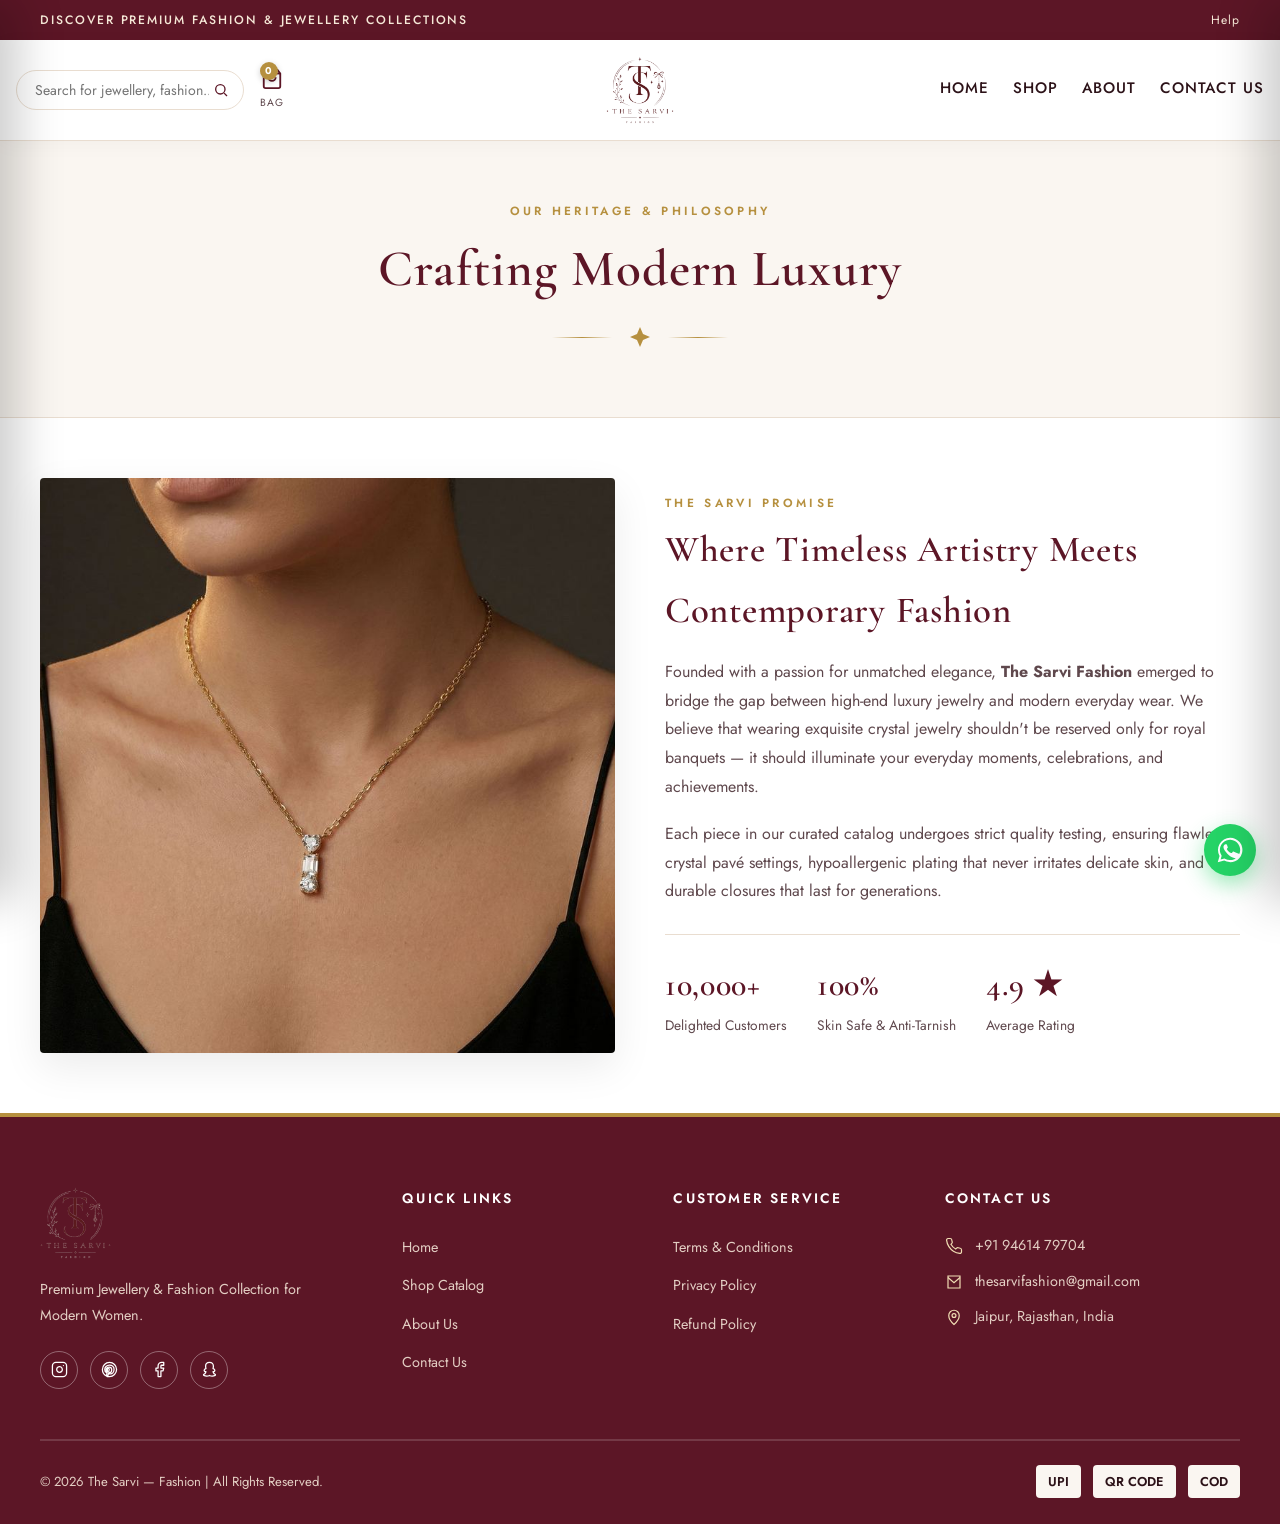
==== commit 7c2e0bcd: "refactor: consolidate storefront by cleaning up legacy pages and initializing project structure with" ====
--- a/about.html
+++ b/about.html
@@ -15,10 +15,9 @@
 <!-- ===== Topbar ===== -->
 <div class="topbar">
     <div class="container">
-        <span class="topbar-msg">✦ Get Great Discounts ✦</span>
+        <span class="topbar-msg">Discover Premium Fashion &amp; Jewellery Collections</span>
         <div class="topbar-links">
             <a href="contact.html">Help</a>
-            <a href="javascript:void(0)" onclick="openWishlistDrawer()">Wishlist</a>
         </div>
     </div>
 </div>
@@ -26,14 +25,20 @@
 <!-- ===== Header ===== -->
 <header class="site-header">
     <div class="container header-row">
-        <!-- Search Box -->
-        <div class="search-box">
-            <input type="text" id="headerSearchInput" placeholder="Search for jewellery, fashion..." autocomplete="off">
-            <button aria-label="search">
-                <svg width="18" height="18" viewBox="0 0 24 24" fill="none" stroke="currentColor" stroke-width="2"><circle cx="11" cy="11" r="7"/><line x1="21" y1="21" x2="16.65" y2="16.65"/></svg>
-            </button>
-            <!-- Live Search Results Dropdown -->
-            <div class="search-dropdown" id="searchDropdown"></div>
+        <!-- Search Box & Cart Icon -->
+        <div class="header-left">
+            <div class="search-box">
+                <input type="text" id="headerSearchInput" placeholder="Search for jewellery, fashion..." autocomplete="off">
+                <button aria-label="search">
+                    <svg width="16" height="16" viewBox="0 0 24 24" fill="none" stroke="currentColor" stroke-width="2"><circle cx="11" cy="11" r="7"/><line x1="21" y1="21" x2="16.65" y2="16.65"/></svg>
+                </button>
+                <div class="search-dropdown" id="searchDropdown"></div>
+            </div>
+            <div class="icon-link header-bag-icon" onclick="openCartDrawer()" title="View Shopping Bag">
+                <svg viewBox="0 0 24 24" fill="none" stroke="currentColor" stroke-width="2" width="22" height="22"><path d="M6 2L3 6v14a2 2 0 0 0 2 2h14a2 2 0 0 0 2-2V6l-3-4z"/><line x1="3" y1="6" x2="21" y2="6"/><path d="M16 10a4 4 0 0 1-8 0"/></svg>
+                <span>Bag</span>
+                <div class="badge" id="cartBadge">0</div>
+            </div>
         </div>
 
         <!-- Brand Logo -->
@@ -41,18 +46,14 @@
             <img src="assets/images/logo/brand-logo.png" alt="The Sarvi Fashion">
         </a>
 
-        <!-- Header Actions -->
+        <!-- Header Actions (Navigation on Desktop) -->
         <div class="header-actions">
-            <div class="icon-link" onclick="openWishlistDrawer()" title="View Wishlist">
-                <svg viewBox="0 0 24 24" fill="none" stroke="currentColor" stroke-width="2"><path d="M20.8 4.6a5.5 5.5 0 0 0-7.8 0L12 5.6l-1-1a5.5 5.5 0 1 0-7.8 7.8l1 1L12 21l7.8-7.6 1-1a5.5 5.5 0 0 0 0-7.8z"/></svg>
-                <span>Wishlist</span>
-                <div class="badge" id="wishBadge">0</div>
-            </div>
-            <div class="icon-link" onclick="openCartDrawer()" title="View Shopping Bag">
-                <svg viewBox="0 0 24 24" fill="none" stroke="currentColor" stroke-width="2"><path d="M6 2L3 6v14a2 2 0 0 0 2 2h14a2 2 0 0 0 2-2V6l-3-4z"/><line x1="3" y1="6" x2="21" y2="6"/><path d="M16 10a4 4 0 0 1-8 0"/></svg>
-                <span>Bag</span>
-                <div class="badge" id="cartBadge">0</div>
-            </div>
+            <nav class="desktop-nav-inline">
+                <a href="index.html">HOME</a>
+                <a href="shop.html">SHOP</a>
+                <a href="about.html">ABOUT</a>
+                <a href="contact.html">CONTACT US</a>
+            </nav>
             <button class="burger" id="burgerBtn" aria-label="Open Navigation">
                 <span></span>
                 <span></span>
@@ -60,16 +61,6 @@
             </button>
         </div>
     </div>
-
-    <!-- Main Navigation Bar (Clean Single-Pointer Links, No Dropdowns) -->
-    <nav class="main-nav" id="mainNav">
-        <div class="container">
-            <a href="index.html">HOME</a>
-            <a href="shop.html">SHOP</a>
-            <a href="about.html">ABOUT</a>
-            <a href="contact.html">CONTACT US</a>
-        </div>
-    </nav>
 </header>
 
 <section style="background:var(--cream-2); border-bottom:1px solid var(--line); padding:60px 0; text-align:center;">
@@ -86,9 +77,9 @@
 
 <section class="section" style="padding:60px 0;">
     <div class="container">
-        <div style="display:grid; grid-template-columns:repeat(auto-fit, minmax(360px, 1fr)); gap:50px; align-items:center;">
+        <div style="display:grid; grid-template-columns:repeat(auto-fit, minmax(340px, 1fr)); gap:50px; align-items:center;">
             <div>
-                <img src="assets/images/story/story-elegance.jpg" alt="Craftsmanship" style="width:100%; border-radius:4px; box-shadow:0 14px 40px rgba(0,0,0,0.08);">
+                <img src="assets/images/products/prod-rose-gold-necklace.jpg" alt="Craftsmanship" style="width:100%; border-radius:4px; box-shadow:0 14px 40px rgba(0,0,0,0.08);">
             </div>
             <div>
                 <span class="eyebrow">THE SARVI PROMISE</span>
@@ -118,33 +109,6 @@
     </div>
 </section>
 
-<div class="drawer-overlay" id="drawerOverlay"></div>
-
-<!-- ===== Dedicated Side-Drawer Mobile Navigation ===== -->
-<div class="mobile-nav-drawer" id="mobileNavDrawer">
-    <div class="mobile-nav-head">
-        <img src="assets/images/logo/brand-logo.png" alt="The Sarvi Fashion">
-        <button class="drawer-close" id="mobileNavClose" aria-label="Close Menu">&times;</button>
-    </div>
-    <div class="mobile-nav-body">
-        <div class="mobile-nav-links">
-            <a href="index.html">HOME <span>&rarr;</span></a>
-            <a href="shop.html">SHOP CATALOG <span>&rarr;</span></a>
-            <a href="about.html">ABOUT <span>&rarr;</span></a>
-            <a href="contact.html">CONTACT US <span>&rarr;</span></a>
-        </div>
-    </div>
-    <div class="mobile-nav-foot">
-        <a href="https://api.whatsapp.com/send?phone=919876543210" target="_blank" rel="noopener" class="btn btn-fill" style="width:100%; padding:14px; font-size:0.78rem;">
-            📱 CHAT ON WHATSAPP
-        </a>
-    </div>
-</div>
-
-<div class="drawer" id="cartDrawer"><div class="drawer-head"><h3>Shopping Bag</h3><button class="drawer-close" onclick="closeDrawers()">&times;</button></div><div class="drawer-body" id="cartDrawerBody"></div><div class="drawer-foot"><div class="drawer-total"><span>Total:</span><span id="cartTotalAmount">₹0</span></div><button class="btn btn-fill" style="width:100%; padding:15px;" onclick="proceedToWhatsAppCheckout()">PROCEED TO CHECKOUT &rarr;</button></div></div>
-<div class="drawer" id="wishlistDrawer"><div class="drawer-head"><h3>Saved Wishlist ❤️</h3><button class="drawer-close" onclick="closeDrawers()">&times;</button></div><div class="drawer-body" id="wishlistDrawerBody"></div></div>
-<div class="modal-overlay" id="checkoutModal"><div class="modal-content"><button class="modal-close" onclick="closeModals()">&times;</button><h3 style="font-size:1.6rem; margin-bottom:6px;">Instant Express Checkout</h3><form onsubmit="submitWhatsAppOrder(event)"><div style="margin-bottom:14px;"><label>Full Name *</label><input type="text" id="custName" required style="width:100%; padding:12px; border:1px solid var(--line);"></div><div style="margin-bottom:14px;"><label>WhatsApp Phone *</label><input type="tel" id="custPhone" required style="width:100%; padding:12px; border:1px solid var(--line);"></div><div style="margin-bottom:14px;"><label>Delivery Address *</label><textarea id="custAddress" rows="3" required style="width:100%; padding:12px; border:1px solid var(--line);"></textarea></div><div id="modalOrderSummary" style="margin-bottom:18px;"></div><button type="submit" class="btn btn-fill" style="width:100%;">CONFIRM &amp; ORDER ON WHATSAPP &rarr;</button></form></div></div>
-
 <footer id="footer">
     <div class="container">
       <div class="foot-grid">
@@ -152,10 +116,10 @@
           <img src="assets/images/logo/brand-logo.png" alt="The Sarvi Fashion">
           <p>Premium Jewellery &amp; Fashion Collection for Modern Women.</p>
           <div class="foot-social">
-            <a href="https://www.instagram.com/thesarvifashion?igsh=MXRlanlid2h0bGUwcg==" target="_blank" rel="noopener" aria-label="Instagram"><svg viewBox="0 0 24 24" fill="none" stroke-width="1.6"><rect x="3" y="3" width="18" height="18" rx="5"/><circle cx="12" cy="12" r="4"/><circle cx="17.5" cy="6.5" r="1"/></svg></a>
-            <a href="#" aria-label="Pinterest"><svg viewBox="0 0 24 24" fill="none" stroke-width="1.6"><circle cx="12" cy="12" r="9"/><path d="M9 17c1-3 1.6-5.6 1.6-7.4A2 2 0 0 1 15 9.5c0 1.6-1 4-2.6 4-.8 0-1.4-.6-1.2-1.6"/></svg></a>
-            <a href="https://wa.me/919461479704" aria-label="WhatsApp" target="_blank"><svg viewBox="0 0 24 24" fill="none" stroke-width="1.6"><path d="M21 11.5a8.5 8.5 0 0 1-12.4 7.5L3 20l1.1-5.5A8.5 8.5 0 1 1 21 11.5Z"/></svg></a>
-            <a href="#" aria-label="Snapchat"><svg viewBox="0 0 24 24" fill="none" stroke="currentColor" stroke-width="1.6"><path d="M12 2C6.48 2 2 6.48 2 12s4.48 10 10 10 10-4.48 10-10S17.52 2 12 2zm0 18c-4.41 0-8-3.59-8-8s3.59-8 8-8 8 3.59 8 8-3.59 8-8 8zm0-14c-3.31 0-6 2.69-6 6s2.69 6 6 6 6-2.69 6-6-2.69-6-6-6z"/></svg></a>
+            <a href="https://www.instagram.com/thesarvifashion" target="_blank" rel="noopener" aria-label="Instagram"><svg viewBox="0 0 24 24" fill="none" stroke="currentColor" stroke-width="1.8" stroke-linecap="round" stroke-linejoin="round"><rect x="2" y="2" width="20" height="20" rx="5" ry="5"/><path d="M16 11.37A4 4 0 1 1 12.63 8 4 4 0 0 1 16 11.37z"/><line x1="17.5" y1="6.5" x2="17.51" y2="6.5"/></svg></a>
+            <a href="#" aria-label="Pinterest"><svg viewBox="0 0 24 24" fill="none" stroke="currentColor" stroke-width="1.8" stroke-linecap="round" stroke-linejoin="round"><path d="M12 2C6.48 2 2 6.48 2 12c0 4.15 2.52 7.71 6.1 9.27-.08-.78-.15-1.97.03-2.82.16-.76 1.05-4.46 1.05-4.46s-.27-.54-.27-1.34c0-1.25.73-2.19 1.63-2.19.77 0 1.14.58 1.14 1.27 0 .77-.49 1.93-.75 3-.21.9.45 1.63 1.34 1.63 1.61 0 2.85-1.7 2.85-4.14 0-2.16-1.55-3.67-3.77-3.67-2.57 0-4.08 1.93-4.08 3.92 0 .78.3 1.61.67 2.06.07.09.08.17.06.26-.07.3-.23.95-.26 1.08-.04.18-.15.22-.34.13-1.28-.6-2.08-2.47-2.08-3.98 0-3.24 2.35-6.22 6.79-6.22 3.56 0 6.33 2.54 6.33 5.93 0 3.54-2.23 6.39-5.33 6.39-1.04 0-2.02-.54-2.35-1.18l-.64 2.45c-.23.89-.86 2-1.28 2.68C9.56 21.84 10.74 22 12 22c5.52 0 10-4.48 10-10S17.52 2 12 2z"/></svg></a>
+            <a href="#" aria-label="Facebook"><svg viewBox="0 0 24 24" fill="none" stroke="currentColor" stroke-width="1.8" stroke-linecap="round" stroke-linejoin="round"><path d="M18 2h-3a5 5 0 0 0-5 5v3H7v4h3v8h4v-8h3l1-4h-4V7a1 1 0 0 1 1-1h3z"/></svg></a>
+            <a href="#" aria-label="Snapchat"><svg viewBox="0 0 24 24" fill="none" stroke="currentColor" stroke-width="1.8" stroke-linecap="round" stroke-linejoin="round"><path d="M12 2c-3.5 0-5.5 2.3-5.5 5.5 0 1.2.3 2.4.5 3.3-.8.2-1.7.6-2.2 1.3-.4.5-.4 1.2-.1 1.8.4.8 1.4 1.3 2.3 1.2-.1.5-.3 1.2-.7 1.8-.4.7-1 1.3-1.9 1.6-.4.1-.7.4-.8.8 0 .4.2.8.5 1 1.2.7 2.7 1 4.1 1 1.3 0 2.6-.3 3.8-.9 1.2.6 2.5.9 3.8.9 1.4 0 2.9-.3 4.1-1 .3-.2.5-.6.5-1 0-.4-.4-.7-.8-.8-.9-.3-1.5-.9-1.9-1.6-.4-.6-.6-1.3-.7-1.8.9.1 1.9-.4 2.3-1.2.3-.6.3-1.3-.1-1.8-.5-.7-1.4-1.1-2.2-1.3.2-.9.5-2.1.5-3.3C17.5 4.3 15.5 2 12 2z"/></svg></a>
           </div>
         </div>
         <div>
@@ -184,19 +148,13 @@
             </li>
             <li>
               <svg viewBox="0 0 24 24" fill="none" stroke-width="1.6"><path d="M4 4h16v16H4Z"/><path d="m4 6 8 7 8-7"/></svg>
-              <a href="mailto:hello@thesarvi.com">hello@thesarvi.com</a>
+              <a href="mailto:thesarvifashion@gmail.com">thesarvifashion@gmail.com</a>
             </li>
             <li>
               <svg viewBox="0 0 24 24" fill="none" stroke-width="1.6"><path d="M12 22s7-6.2 7-12a7 7 0 1 0-14 0c0 5.8 7 12 7 12Z"/><circle cx="12" cy="10" r="2.6"/></svg>
               <span>Jaipur, Rajasthan, India</span>
             </li>
           </ul>
-          <div class="foot-news">
-            <p style="font-size:0.9rem; margin-bottom:16px;">Subscribe for exclusive discount alerts:</p>
-            <form class="newsletter-form">
-                <button type="button" class="btn btn-fill" onclick="window.open('https://api.whatsapp.com/send?phone=' + window.CONFIG.WHATSAPP_NUMBER, '_blank')" style="width: 100%;">SUBSCRIBE VIA WHATSAPP</button>
-            </form>
-          </div>
         </div>
       </div>
 
@@ -211,7 +169,96 @@
     </div>
 </footer>
 
+<!-- ===== Cart Drawer ===== -->
+<div class="drawer" id="cartDrawer">
+    <div class="drawer-head">
+        <h3>Shopping Bag (<span id="cartCountHead">0</span>)</h3>
+        <button class="drawer-close" onclick="closeDrawers()">&times;</button>
+    </div>
+    <div class="drawer-body" id="cartDrawerBody"></div>
+    <div class="drawer-foot">
+        <div class="subtotal-row" style="display:flex; justify-content:space-between; font-weight:600; font-size:1.15rem; color:var(--maroon-deep); margin-bottom:10px;">
+            <span>Subtotal</span>
+            <strong id="cartSubtotal">₹0</strong>
+        </div>
+        <p style="font-size:0.75rem; color:var(--ink-soft); margin-bottom:12px;">Free shipping applied on all orders.</p>
+        <button class="btn btn-fill" style="width:100%;" onclick="openCheckoutModal()">PROCEED TO CHECKOUT &rarr;</button>
+    </div>
+</div>
+
+<!-- ===== Mobile Off-Canvas Nav ===== -->
+<div class="mobile-nav" id="mobileNav">
+    <div class="mobile-nav-head">
+        <img src="assets/images/logo/brand-logo.png" alt="The Sarvi Logo" style="height:38px;">
+        <button class="drawer-close" id="mobileNavClose">&times;</button>
+    </div>
+    <div class="mobile-nav-body">
+        <div class="mobile-nav-links">
+            <a href="index.html">HOME <span>&rarr;</span></a>
+            <a href="shop.html">SHOP CATALOG <span>&rarr;</span></a>
+            <a href="about.html">ABOUT <span>&rarr;</span></a>
+            <a href="contact.html">CONTACT US <span>&rarr;</span></a>
+        </div>
+    </div>
+    <div class="mobile-nav-foot">
+        <a href="tel:+919461479704" class="btn btn-outline" style="width:100%; text-align:center;">CALL US: +91 94614 79704</a>
+    </div>
+</div>
+<div class="overlay" id="overlay" onclick="closeDrawers()"></div>
+
+<!-- ===== Instant Checkout Modal ===== -->
+<div class="modal" id="checkoutModal">
+    <div class="modal-card" style="background:#fff; max-width:540px; border-radius:8px; padding:32px; position:relative;">
+        <button class="modal-close" onclick="closeModals()">&times;</button>
+        <span class="eyebrow">THE SARVI CHECKOUT</span>
+        <h3>Complete Your Order</h3>
+        <p style="font-size:0.88rem; color:var(--ink-soft); margin-bottom:18px;">Fill in your details below to place order via WhatsApp &amp; Track in real-time.</p>
+
+        <form id="checkoutForm" onsubmit="handleCheckout(event)">
+            <div class="form-group" style="margin-bottom:14px;">
+                <label style="display:block; font-size:0.8rem; font-weight:600; margin-bottom:4px;">Full Name *</label>
+                <input type="text" id="custName" placeholder="e.g. Priya Sharma" required style="width:100%; padding:10px; border:1px solid var(--line); border-radius:3px;">
+            </div>
+            <div class="form-group" style="margin-bottom:14px;">
+                <label style="display:block; font-size:0.8rem; font-weight:600; margin-bottom:4px;">Phone Number (WhatsApp) *</label>
+                <input type="tel" id="custPhone" placeholder="e.g. 9876543210" required pattern="[0-9]{10}" style="width:100%; padding:10px; border:1px solid var(--line); border-radius:3px;">
+            </div>
+            <div class="form-group" style="margin-bottom:14px;">
+                <label style="display:block; font-size:0.8rem; font-weight:600; margin-bottom:4px;">Complete Delivery Address *</label>
+                <textarea id="custAddress" rows="2" placeholder="House No, Street, Landmark, City, Pincode" required style="width:100%; padding:10px; border:1px solid var(--line); border-radius:3px;"></textarea>
+            </div>
+            <div class="form-group" style="margin-bottom:14px;">
+                <label style="display:block; font-size:0.8rem; font-weight:600; margin-bottom:4px;">Payment Option *</label>
+                <select id="custPayment" required onchange="togglePaymentNotice(this.value)" style="width:100%; padding:10px; border:1px solid var(--line); border-radius:3px; background:#fff;">
+                    <option value="COD">Cash on Delivery (COD)</option>
+                    <option value="UPI">UPI / GPay / PhonePe / Paytm</option>
+                    <option value="QR">Scan QR Code</option>
+                </select>
+            </div>
+
+            <div id="qrNotice" style="display:none; background:var(--cream-2); padding:16px; border-radius:8px; font-size:0.85rem; margin-bottom:16px; border:1px solid var(--line); text-align:center;">
+                <div style="font-weight:700; font-size:0.88rem; color:var(--maroon-deep); margin-bottom:8px; letter-spacing:0.05em;">⚡ INSTANT UPI SCAN &amp; PAY</div>
+                <div style="background:#fff; padding:12px; display:inline-block; border-radius:8px; border:1px solid var(--line); margin-bottom:8px; box-shadow:0 4px 12px rgba(0,0,0,0.06);">
+                    <img src="https://api.qrserver.com/v1/create-qr-code/?size=150x150&data=upi://pay?pa=9461479704@upi&pn=The%20Sarvi%20Fashion" alt="The Sarvi UPI QR Code Scanner" style="width:130px; height:130px; display:block; margin:0 auto;">
+                </div>
+                <p style="font-size:0.8rem; color:var(--ink-soft); margin:0; line-height:1.5;">Scan with GPay, PhonePe, Paytm or Any UPI App<br><strong style="color:var(--ink); font-size:0.85rem;">UPI ID: 9461479704@upi</strong></p>
+            </div>
+
+            <div style="background:var(--cream-2); padding:12px 14px; border-radius:4px; margin-bottom:18px; font-size:0.88rem;">
+                Total Amount Payable: <strong id="checkoutTotalPayable" style="color:var(--maroon-deep);">₹0</strong>
+            </div>
+
+            <button type="submit" class="btn btn-fill" id="checkoutSubmitBtn" style="width:100%; padding:14px;">PLACE ORDER VIA WHATSAPP &rarr;</button>
+        </form>
+    </div>
+</div>
+
+<a href="https://wa.me/919461479704" target="_blank" rel="noopener" class="whatsapp-float" aria-label="WhatsApp Chat">
+    <svg viewBox="0 0 32 32" width="28" height="28" fill="#ffffff"><path d="M16 2A13.93 13.93 0 0 0 4.07 22.81L2 29.93l7.33-1.92A13.93 13.93 0 1 0 16 2zm0 25.54a11.58 11.58 0 0 1-5.91-1.62l-.42-.25-4.38 1.15 1.17-4.27-.28-.44a11.59 11.59 0 1 1 9.82 5.43zm6.36-8.67c-.35-.18-2.07-1.02-2.39-1.14s-.55-.18-.79.18-.93 1.14-1.14 1.38-.42.27-.77.09a9.7 9.7 0 0 1-2.86-1.77 10.73 10.73 0 0 1-1.98-2.47c-.21-.35 0-.54.17-.71.16-.16.35-.42.53-.62a2.38 2.38 0 0 0 .35-.59.65.65 0 0 0 0-.62c-.09-.18-.79-1.91-1.08-2.61s-.58-.59-.79-.6h-.67a1.3 1.3 0 0 0-.94.44A3.94 3.94 0 0 0 8.5 12.3c0 2.3 1.68 4.52 1.91 4.83s3.3 5.04 8 7.07c1.12.48 2 .77 2.68.99a6.45 6.45 0 0 0 2.95.18 4.82 4.82 0 0 0 3.17-2.24 3.88 3.88 0 0 0 .27-2.24c-.09-.15-.35-.24-.7-.41z"/></svg>
+</a>
+
 <script src="assets/js/products.js"></script>
 <script src="assets/js/main.js"></script>
+
 </body>
-</html>
+</html>
--- a/assets/css/style.css
+++ b/assets/css/style.css
@@ -83,7 +83,7 @@
 .container {
     max-width: 1320px;
     margin: 0 auto;
-    padding: 0 clamp(16px, 4vw, 50px);
+    padding: 0 clamp(16px, 4vw, 40px);
 }
 
 /* ==========================================================================
@@ -207,8 +207,6 @@
     text-transform: uppercase;
     letter-spacing: 0.16em;
     font-weight: 500;
-    margin: 0 auto;
-    text-align: center;
 }
 
 .topbar-links {
@@ -245,7 +243,7 @@
     grid-template-columns: 1fr auto 1fr;
     align-items: center;
     gap: 20px;
-    padding: 16px 0;
+    padding: 16px;
 }
 
 .search-box {
@@ -254,8 +252,8 @@
     border: 1px solid var(--line);
     border-radius: 50px;
     background: #fff;
-    max-width: 310px;
-    padding: 4px 16px;
+    max-width: 240px;
+    padding: 3px 14px;
     position: relative;
     transition: var(--transition-fast);
 }
@@ -268,7 +266,7 @@
 .search-box input {
     border: none;
     outline: none;
-    padding: 8px 6px;
+    padding: 6px 4px;
     font-size: 0.88rem;
     width: 100%;
     font-family: 'Jost', sans-serif;
@@ -852,16 +850,16 @@
 /* Filter Tabs on Catalog & Category Pages */
 .filter-tabs {
     display: flex;
-    justify-content: center;
-    gap: 12px;
+    justify-content: flex-start;
+    gap: 10px;
     flex-wrap: wrap;
-    margin-bottom: 40px;
+    align-items: center;
 }
 
 .filter-btn {
-    padding: 11px 26px;
+    padding: 10px 22px;
     font-size: 0.82rem;
-    letter-spacing: 0.1em;
+    letter-spacing: 0.08em;
     text-transform: uppercase;
     font-weight: 600;
     background: #fff;
@@ -878,6 +876,19 @@
     color: #fff;
     border-color: var(--maroon-deep);
     box-shadow: 0 6px 18px rgba(92, 22, 38, 0.22);
+}
+
+.mobile-category-dropdown {
+    display: none;
+}
+
+@media (max-width: 768px) {
+    .desktop-filter-tabs {
+        display: none !important;
+    }
+    .mobile-category-dropdown {
+        display: flex !important;
+    }
 }
 
 /* ==========================================================================
@@ -1328,8 +1339,8 @@
     bottom: 28px;
     right: 28px;
     z-index: 300;
-    width: 60px;
-    height: 60px;
+    width: 50px;
+    height: 50px;
     border-radius: 50%;
     background: #25D366;
     display: flex;
@@ -1346,8 +1357,8 @@
 }
 
 .whatsapp-float svg {
-    width: 32px;
-    height: 32px;
+    width: 50px;
+    height: 50px;
     fill: #fff;
 }
 
@@ -1374,6 +1385,7 @@
 /* ==========================================================================
    12. Slide-Over Drawers (Cart, Wishlist & Dedicated Mobile Side Menu)
    ========================================================================== */
+.overlay,
 .drawer-overlay {
     position: fixed;
     inset: 0;
@@ -1386,6 +1398,7 @@
     transition: opacity 0.35s ease;
 }
 
+.overlay.is-open,
 .drawer-overlay.is-open {
     opacity: 1;
     pointer-events: auto;
@@ -1411,6 +1424,7 @@
 }
 
 /* Side Drawer Mobile Navigation (Slides from Left) */
+.mobile-nav,
 .mobile-nav-drawer {
     position: fixed;
     top: 0;
@@ -1426,6 +1440,7 @@
     box-shadow: 18px 0 44px rgba(0, 0, 0, 0.20);
 }
 
+.mobile-nav.is-open,
 .mobile-nav-drawer.is-open {
     transform: translateX(0);
 }
@@ -1624,8 +1639,67 @@
 }
 
 /* ==========================================================================
-   13. Express Checkout & UPI Modals
+   13. Express Checkout & UPI Modals & Form Controls
    ========================================================================== */
+.form-group {
+    margin-bottom: 16px;
+    text-align: left;
+}
+
+.form-group label {
+    display: block;
+    font-size: 0.8rem;
+    font-weight: 600;
+    letter-spacing: 0.06em;
+    text-transform: uppercase;
+    color: var(--ink);
+    margin-bottom: 6px;
+}
+
+.form-group input,
+.form-group select,
+.form-group textarea,
+.modal-card input,
+.modal-card select,
+.modal-card textarea,
+.modal-content input,
+.modal-content select,
+.modal-content textarea {
+    width: 100%;
+    padding: 12px 14px;
+    border: 1.5px solid var(--line);
+    border-radius: 6px;
+    font-family: 'Jost', sans-serif;
+    font-size: 0.92rem;
+    color: var(--ink);
+    background-color: var(--cream-2);
+    transition: border-color 0.25s ease, background-color 0.25s ease, box-shadow 0.25s ease;
+    outline: none;
+    box-sizing: border-box;
+}
+
+.form-group input:focus,
+.form-group select:focus,
+.form-group textarea:focus,
+.modal-card input:focus,
+.modal-card select:focus,
+.modal-card textarea:focus,
+.modal-content input:focus,
+.modal-content select:focus,
+.modal-content textarea:focus {
+    border-color: var(--maroon-deep);
+    background-color: #ffffff;
+    box-shadow: 0 0 0 3.5px rgba(88, 14, 30, 0.12);
+}
+
+.form-group textarea,
+.modal-card textarea,
+.modal-content textarea {
+    resize: vertical;
+    min-height: 70px;
+}
+
+.modal,
 .modal-overlay {
     position: fixed;
     inset: 0;
@@ -1642,33 +1716,37 @@
     transition: opacity 0.35s ease;
 }
 
+.modal.is-open,
 .modal-overlay.is-open {
     opacity: 1;
     pointer-events: auto;
 }
 
+.modal-card,
 .modal-content {
     background: #fff;
-    border-radius: var(--radius-lg);
+    border-radius: 12px;
     width: 100%;
-    max-width: 600px;
+    max-width: 540px;
     max-height: 90vh;
     overflow-y: auto;
-    padding: 36px;
+    padding: 32px 28px;
     position: relative;
-    box-shadow: 0 26px 60px rgba(0, 0, 0, 0.30);
+    box-shadow: 0 24px 60px rgba(30, 6, 12, 0.30);
+    border: 1px solid var(--line);
     transform: translateY(20px);
     transition: transform 0.4s cubic-bezier(0.25, 1, 0.5, 1);
 }
 
+.modal.is-open .modal-card,
 .modal-overlay.is-open .modal-content {
     transform: translateY(0);
 }
 
 .modal-close {
     position: absolute;
-    top: 20px;
-    right: 20px;
+    top: 18px;
+    right: 18px;
     width: 36px;
     height: 36px;
     border-radius: 50%;
@@ -1692,6 +1770,33 @@
 /* ==========================================================================
    14. Highly Polished Responsive Breakpoints (Mobile & Tablet)
    ========================================================================== */
+
+.desktop-nav-inline {
+    display: flex;
+    gap: 24px;
+    align-items: center;
+}
+.desktop-nav-inline a {
+    font-size: 0.95rem;
+    font-weight: 500;
+    letter-spacing: 1px;
+    color: var(--ink);
+    position: relative;
+    padding-bottom: 4px;
+}
+.desktop-nav-inline a:hover {
+    color: var(--maroon);
+}
+.desktop-nav-inline a::after {
+    content: '';
+    position: absolute;
+    bottom: 0; left: 0; width: 0; height: 1px;
+    background: var(--maroon);
+    transition: width 0.3s ease;
+}
+.desktop-nav-inline a:hover::after {
+    width: 100%;
+}
 @media (max-width: 1100px) {
     .cat-grid {
         grid-template-columns: repeat(2, 1fr);
@@ -1730,13 +1835,15 @@
         grid-template-columns: auto 1fr auto;
         gap: 14px;
     }
+    .desktop-nav-inline {
+        display: none;
+    }
     .search-box {
         display: none;
     }
     .brand img {
         height: 52px;
     }
-    /* Hide desktop navigation bar on mobile/tablet, show burger button */
     nav.main-nav {
         display: none;
     }
@@ -1760,54 +1867,117 @@
 
 @media (max-width: 600px) {
     .section {
-        padding: 56px 0;
-    }
+        padding: 42px 0;
+    }
+    .eyebrow {
+        font-size: 0.68rem;
+        letter-spacing: 0.2em;
+    }
+    h1 {
+        font-size: 2rem !important;
+    }
+    h2 {
+        font-size: 1.7rem !important;
+    }
+    h3 {
+        font-size: 1.35rem !important;
+    }
+    h4 {
+        font-size: 1.05rem !important;
+    }
+    .section-head {
+        margin-bottom: 24px;
+    }
+    /* Stack products & categories 1 card per row on mobile */
     .cat-grid {
-        grid-template-columns: repeat(2, 1fr);
+        grid-template-columns: 1fr;
         gap: 16px;
     }
     .cat-card {
-        padding: 24px 12px;
+        padding: 20px 16px;
     }
     .cat-icon {
-        width: 86px;
-        height: 86px;
-        margin-bottom: 14px;
+        width: 72px;
+        height: 72px;
+        margin-bottom: 10px;
     }
     .cat-card h4 {
-        font-size: 1.05rem;
+        font-size: 1.05rem !important;
     }
     .prod-grid {
-        grid-template-columns: repeat(2, 1fr);
-        gap: 16px;
+        grid-template-columns: 1fr;
+        gap: 20px;
+    }
+    .prod-card {
+        max-width: 420px;
+        margin: 0 auto;
+        width: 100%;
     }
     .prod-body {
-        padding: 14px;
+        padding: 16px;
     }
     .prod-body h4 {
-        font-size: 1rem;
+        font-size: 1.05rem !important;
     }
     .prod-price .now {
-        font-size: 1.05rem;
+        font-size: 1.1rem;
     }
     .promo-banner {
-        padding: 66px 16px;
+        padding: 48px 16px;
     }
     .promo-content h2 {
-        font-size: 2.1rem;
+        font-size: 1.75rem !important;
     }
     .promo-off {
-        font-size: 2.8rem;
+        font-size: 2.2rem;
     }
     .foot-grid {
         grid-template-columns: 1fr;
-        gap: 34px;
+        gap: 30px;
     }
     .foot-bottom {
         flex-direction: column;
         text-align: center;
     }
-    .modal-content {
+    .modal-content,
+    .modal-card {
         padding: 24px 18px;
     }
 }
+
+/* Floating WhatsApp Button Styling */
+.whatsapp-float {
+    position: fixed;
+    bottom: 24px;
+    right: 24px;
+    z-index: 350;
+    width: 52px;
+    height: 52px;
+    border-radius: 50%;
+    background: #25D366;
+    display: flex;
+    align-items: center;
+    justify-content: center;
+    box-shadow: 0 8px 22px rgba(37, 211, 102, 0.45);
+    transition: transform 0.3s ease, background-color 0.3s ease, box-shadow 0.3s ease;
+}
+
+.whatsapp-float:hover {
+    transform: scale(1.08);
+    background: #20BA5A;
+    box-shadow: 0 12px 28px rgba(37, 211, 102, 0.6);
+}
+
+.whatsapp-float svg {
+    width: 28px;
+    height: 28px;
+    fill: #ffffff;
+    display: block;
+}
+
+/* Header Left (Search Box + Cart Icon) */
+.header-left {
+    display: flex;
+    align-items: center;
+    gap: 16px;
+}
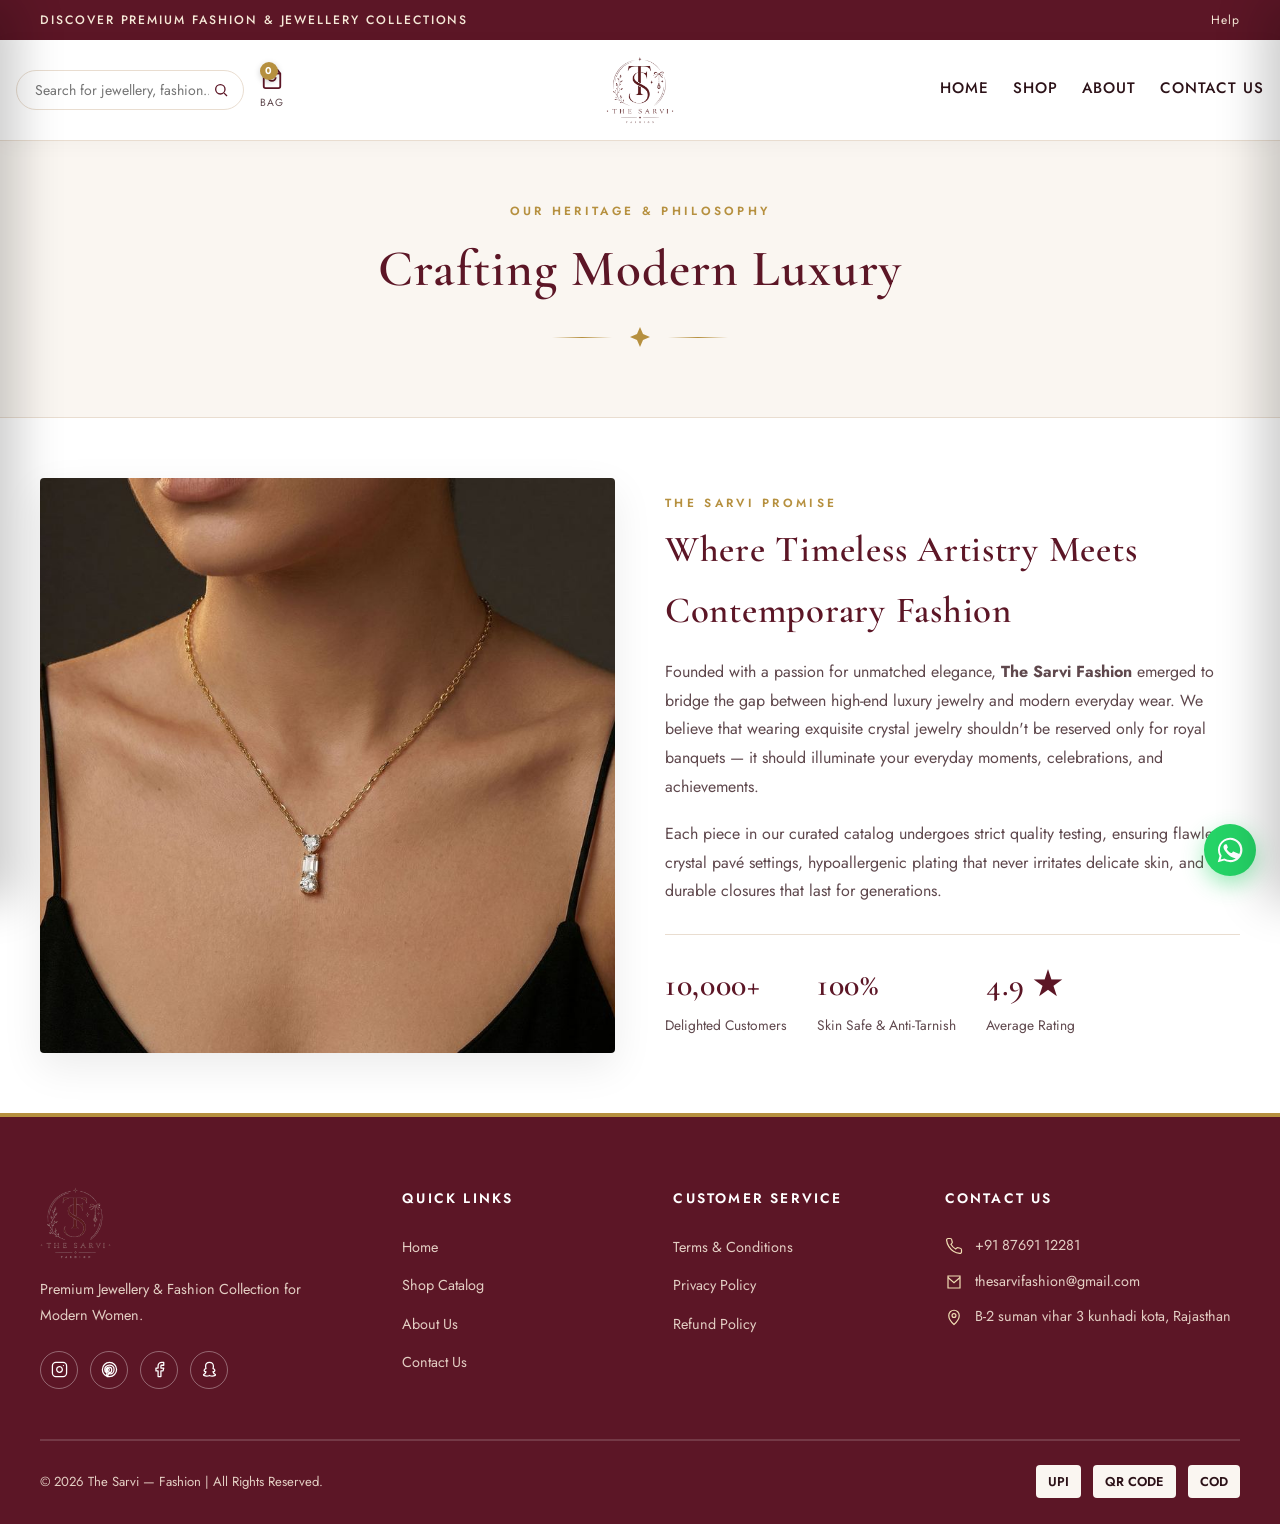
==== commit 35422d2d: "feat: implement shopping cart functionality, WhatsApp checkout, and side drawers with new supporting" ====
--- a/about.html
+++ b/about.html
@@ -144,7 +144,7 @@
           <ul class="foot-contact">
             <li>
               <svg viewBox="0 0 24 24" fill="none" stroke-width="1.6"><path d="M22 16.9v3a2 2 0 0 1-2.2 2 19.8 19.8 0 0 1-8.6-3 19.5 19.5 0 0 1-6-6A19.8 19.8 0 0 1 2.1 4.2 2 2 0 0 1 4 2h3a2 2 0 0 1 2 1.7c.1.9.3 1.8.6 2.7a2 2 0 0 1-.5 2.1L7.9 9.7a16 16 0 0 0 6.4 6.4l1.2-1.2a2 2 0 0 1 2.1-.5c.9.3 1.8.5 2.7.6A2 2 0 0 1 22 16.9Z"/></svg>
-              <a href="tel:+919461479704">+91 94614 79704</a>
+              <a href="tel:+918769112281">+91 87691 12281</a>
             </li>
             <li>
               <svg viewBox="0 0 24 24" fill="none" stroke-width="1.6"><path d="M4 4h16v16H4Z"/><path d="m4 6 8 7 8-7"/></svg>
@@ -152,7 +152,7 @@
             </li>
             <li>
               <svg viewBox="0 0 24 24" fill="none" stroke-width="1.6"><path d="M12 22s7-6.2 7-12a7 7 0 1 0-14 0c0 5.8 7 12 7 12Z"/><circle cx="12" cy="10" r="2.6"/></svg>
-              <span>Jaipur, Rajasthan, India</span>
+              <span>B-2 suman vihar 3 kunhadi kota, Rajasthan</span>
             </li>
           </ul>
         </div>
@@ -201,7 +201,7 @@
         </div>
     </div>
     <div class="mobile-nav-foot">
-        <a href="tel:+919461479704" class="btn btn-outline" style="width:100%; text-align:center;">CALL US: +91 94614 79704</a>
+        <a href="tel:+918769112281" class="btn btn-outline" style="width:100%; text-align:center;">CALL US: +91 87691 12281</a>
     </div>
 </div>
 <div class="overlay" id="overlay" onclick="closeDrawers()"></div>
@@ -239,9 +239,9 @@
             <div id="qrNotice" style="display:none; background:var(--cream-2); padding:16px; border-radius:8px; font-size:0.85rem; margin-bottom:16px; border:1px solid var(--line); text-align:center;">
                 <div style="font-weight:700; font-size:0.88rem; color:var(--maroon-deep); margin-bottom:8px; letter-spacing:0.05em;">⚡ INSTANT UPI SCAN &amp; PAY</div>
                 <div style="background:#fff; padding:12px; display:inline-block; border-radius:8px; border:1px solid var(--line); margin-bottom:8px; box-shadow:0 4px 12px rgba(0,0,0,0.06);">
-                    <img src="https://api.qrserver.com/v1/create-qr-code/?size=150x150&data=upi://pay?pa=9461479704@upi&pn=The%20Sarvi%20Fashion" alt="The Sarvi UPI QR Code Scanner" style="width:130px; height:130px; display:block; margin:0 auto;">
+                    <img src="https://api.qrserver.com/v1/create-qr-code/?size=150x150&data=upi://pay?pa=8769112281@upi&pn=The%20Sarvi%20Fashion" alt="The Sarvi UPI QR Code Scanner" style="width:130px; height:130px; display:block; margin:0 auto;">
                 </div>
-                <p style="font-size:0.8rem; color:var(--ink-soft); margin:0; line-height:1.5;">Scan with GPay, PhonePe, Paytm or Any UPI App<br><strong style="color:var(--ink); font-size:0.85rem;">UPI ID: 9461479704@upi</strong></p>
+                <p style="font-size:0.8rem; color:var(--ink-soft); margin:0; line-height:1.5;">Scan with GPay, PhonePe, Paytm or Any UPI App<br><strong style="color:var(--ink); font-size:0.85rem;">UPI ID: 8769112281@upi</strong></p>
             </div>
 
             <div style="background:var(--cream-2); padding:12px 14px; border-radius:4px; margin-bottom:18px; font-size:0.88rem;">
@@ -253,7 +253,7 @@
     </div>
 </div>
 
-<a href="https://wa.me/919461479704" target="_blank" rel="noopener" class="whatsapp-float" aria-label="WhatsApp Chat">
+<a href="https://wa.me/918769112281" target="_blank" rel="noopener" class="whatsapp-float" aria-label="WhatsApp Chat">
     <svg viewBox="0 0 32 32" width="28" height="28" fill="#ffffff"><path d="M16 2A13.93 13.93 0 0 0 4.07 22.81L2 29.93l7.33-1.92A13.93 13.93 0 1 0 16 2zm0 25.54a11.58 11.58 0 0 1-5.91-1.62l-.42-.25-4.38 1.15 1.17-4.27-.28-.44a11.59 11.59 0 1 1 9.82 5.43zm6.36-8.67c-.35-.18-2.07-1.02-2.39-1.14s-.55-.18-.79.18-.93 1.14-1.14 1.38-.42.27-.77.09a9.7 9.7 0 0 1-2.86-1.77 10.73 10.73 0 0 1-1.98-2.47c-.21-.35 0-.54.17-.71.16-.16.35-.42.53-.62a2.38 2.38 0 0 0 .35-.59.65.65 0 0 0 0-.62c-.09-.18-.79-1.91-1.08-2.61s-.58-.59-.79-.6h-.67a1.3 1.3 0 0 0-.94.44A3.94 3.94 0 0 0 8.5 12.3c0 2.3 1.68 4.52 1.91 4.83s3.3 5.04 8 7.07c1.12.48 2 .77 2.68.99a6.45 6.45 0 0 0 2.95.18 4.82 4.82 0 0 0 3.17-2.24 3.88 3.88 0 0 0 .27-2.24c-.09-.15-.35-.24-.7-.41z"/></svg>
 </a>
 
--- a/assets/css/style.css
+++ b/assets/css/style.css
@@ -30,6 +30,28 @@
     box-sizing: border-box;
     margin: 0;
     padding: 0;
+    scrollbar-width: thin;
+    scrollbar-color: var(--maroon-deep) var(--cream-2);
+}
+
+/* Custom Luxury Brand Scrollbar (Chrome, Edge, Safari, Opera) */
+::-webkit-scrollbar {
+    width: 7px;
+    height: 7px;
+}
+
+::-webkit-scrollbar-track {
+    background: var(--cream-2);
+}
+
+::-webkit-scrollbar-thumb {
+    background: var(--maroon-deep);
+    border-radius: 10px;
+    border: 1px solid var(--cream-2);
+}
+
+::-webkit-scrollbar-thumb:hover {
+    background: var(--maroon);
 }
 
 html {
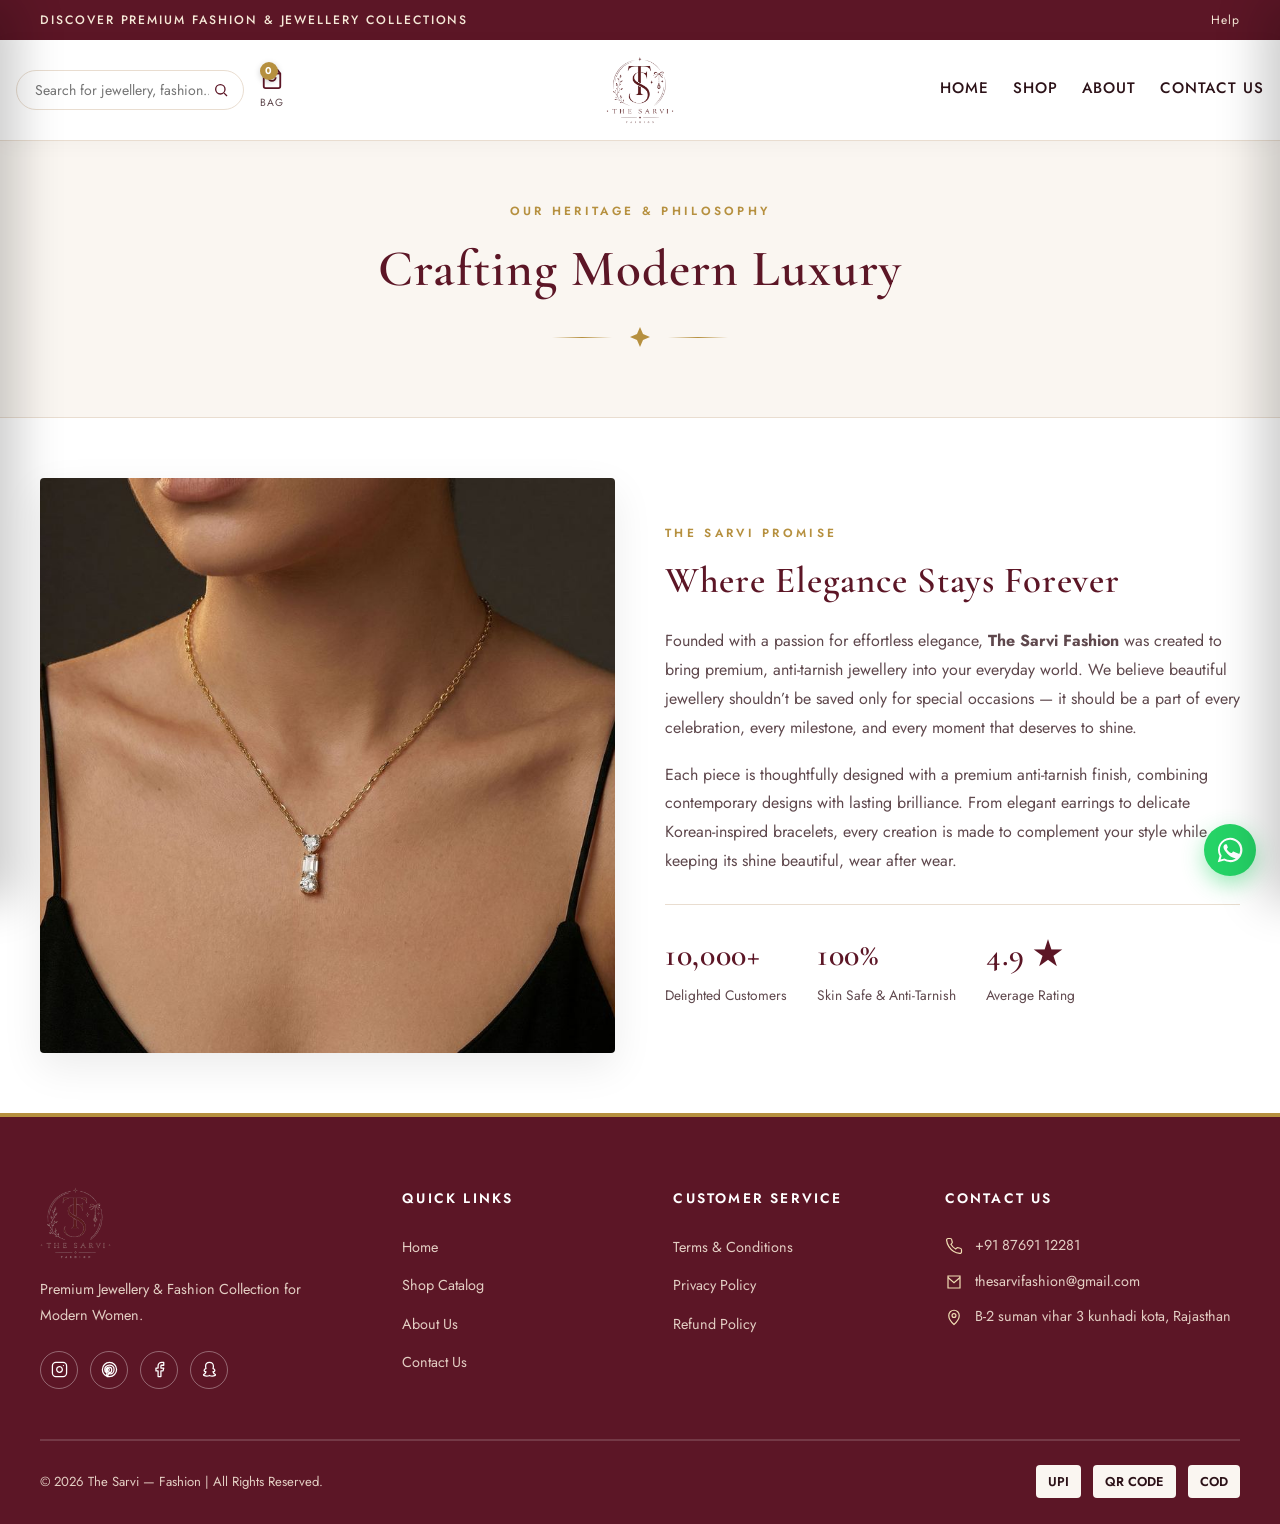
==== commit 7d9d3cb1: "feat: implement foundational project styles, product data handling, and site-wide navigation structu" ====
--- a/about.html
+++ b/about.html
@@ -1,5 +1,6 @@
 <!DOCTYPE html>
 <html lang="en">
+
 <head>
     <meta charset="UTF-8">
     <meta name="viewport" content="width=device-width, initial-scale=1.0">
@@ -7,258 +8,341 @@
     <link rel="icon" type="image/png" href="assets/images/logo/brand-logo.png">
     <link rel="preconnect" href="https://fonts.googleapis.com">
     <link rel="preconnect" href="https://fonts.gstatic.com" crossorigin>
-    <link href="https://fonts.googleapis.com/css2?family=Cormorant+Garamond:ital,wght@0,400;0,500;0,600;0,700;1,500&family=Jost:wght@300;400;500;600;700&display=swap" rel="stylesheet">
+    <link
+        href="https://fonts.googleapis.com/css2?family=Cormorant+Garamond:ital,wght@0,400;0,500;0,600;0,700;1,500&family=Jost:wght@300;400;500;600;700&display=swap"
+        rel="stylesheet">
     <link rel="stylesheet" href="assets/css/style.css">
 </head>
+
 <body>
 
-<!-- ===== Topbar ===== -->
-<div class="topbar">
-    <div class="container">
-        <span class="topbar-msg">Discover Premium Fashion &amp; Jewellery Collections</span>
-        <div class="topbar-links">
-            <a href="contact.html">Help</a>
+    <!-- ===== Topbar ===== -->
+    <div class="topbar">
+        <div class="container">
+            <span class="topbar-msg">Discover Premium Fashion &amp; Jewellery Collections</span>
+            <div class="topbar-links">
+                <a href="contact.html">Help</a>
+            </div>
         </div>
     </div>
-</div>
-
-<!-- ===== Header ===== -->
-<header class="site-header">
-    <div class="container header-row">
-        <!-- Search Box & Cart Icon -->
-        <div class="header-left">
-            <div class="search-box">
-                <input type="text" id="headerSearchInput" placeholder="Search for jewellery, fashion..." autocomplete="off">
-                <button aria-label="search">
-                    <svg width="16" height="16" viewBox="0 0 24 24" fill="none" stroke="currentColor" stroke-width="2"><circle cx="11" cy="11" r="7"/><line x1="21" y1="21" x2="16.65" y2="16.65"/></svg>
+
+    <!-- ===== Header ===== -->
+    <header class="site-header">
+        <div class="container header-row">
+            <!-- Search Box & Cart Icon -->
+            <div class="header-left">
+                <div class="search-box">
+                    <input type="text" id="headerSearchInput" placeholder="Search for jewellery, fashion..."
+                        autocomplete="off">
+                    <button aria-label="search">
+                        <svg width="16" height="16" viewBox="0 0 24 24" fill="none" stroke="currentColor"
+                            stroke-width="2">
+                            <circle cx="11" cy="11" r="7" />
+                            <line x1="21" y1="21" x2="16.65" y2="16.65" />
+                        </svg>
+                    </button>
+                    <div class="search-dropdown" id="searchDropdown"></div>
+                </div>
+                <div class="icon-link header-bag-icon" onclick="openCartDrawer()" title="View Shopping Bag">
+                    <svg viewBox="0 0 24 24" fill="none" stroke="currentColor" stroke-width="2" width="22" height="22">
+                        <path d="M6 2L3 6v14a2 2 0 0 0 2 2h14a2 2 0 0 0 2-2V6l-3-4z" />
+                        <line x1="3" y1="6" x2="21" y2="6" />
+                        <path d="M16 10a4 4 0 0 1-8 0" />
+                    </svg>
+                    <span>Bag</span>
+                    <div class="badge" id="cartBadge">0</div>
+                </div>
+            </div>
+
+            <!-- Brand Logo -->
+            <a href="index.html" class="brand">
+                <img src="assets/images/logo/brand-logo.png" alt="The Sarvi Fashion">
+            </a>
+
+            <!-- Header Actions (Navigation on Desktop) -->
+            <div class="header-actions">
+                <nav class="desktop-nav-inline">
+                    <a href="index.html">HOME</a>
+                    <a href="shop.html">SHOP</a>
+                    <a href="about.html">ABOUT</a>
+                    <a href="contact.html">CONTACT US</a>
+                </nav>
+                <button class="burger" id="burgerBtn" aria-label="Open Navigation">
+                    <span></span>
+                    <span></span>
+                    <span></span>
                 </button>
-                <div class="search-dropdown" id="searchDropdown"></div>
-            </div>
-            <div class="icon-link header-bag-icon" onclick="openCartDrawer()" title="View Shopping Bag">
-                <svg viewBox="0 0 24 24" fill="none" stroke="currentColor" stroke-width="2" width="22" height="22"><path d="M6 2L3 6v14a2 2 0 0 0 2 2h14a2 2 0 0 0 2-2V6l-3-4z"/><line x1="3" y1="6" x2="21" y2="6"/><path d="M16 10a4 4 0 0 1-8 0"/></svg>
-                <span>Bag</span>
-                <div class="badge" id="cartBadge">0</div>
-            </div>
-        </div>
-
-        <!-- Brand Logo -->
-        <a href="index.html" class="brand">
-            <img src="assets/images/logo/brand-logo.png" alt="The Sarvi Fashion">
-        </a>
-
-        <!-- Header Actions (Navigation on Desktop) -->
-        <div class="header-actions">
-            <nav class="desktop-nav-inline">
-                <a href="index.html">HOME</a>
-                <a href="shop.html">SHOP</a>
-                <a href="about.html">ABOUT</a>
-                <a href="contact.html">CONTACT US</a>
-            </nav>
-            <button class="burger" id="burgerBtn" aria-label="Open Navigation">
+            </div>
+        </div>
+    </header>
+
+    <section style="background:var(--cream-2); border-bottom:1px solid var(--line); padding:60px 0; text-align:center;">
+        <div class="container">
+            <span class="eyebrow">OUR HERITAGE &amp; PHILOSOPHY</span>
+            <h1 style="font-size:clamp(2.4rem, 4vw, 3.2rem); margin-top:4px;">Crafting Modern Luxury</h1>
+            <div class="divider-flourish">
                 <span></span>
+                <svg viewBox="0 0 24 24">
+                    <path d="M12 2L15 9L22 12L15 15L12 22L9 15L2 12L9 9L12 2Z" />
+                </svg>
                 <span></span>
-                <span></span>
-            </button>
+            </div>
+        </div>
+    </section>
+
+    <section class="section" style="padding:60px 0;">
+        <div class="container">
+            <div
+                style="display:grid; grid-template-columns:repeat(auto-fit, minmax(340px, 1fr)); gap:50px; align-items:center;">
+                <div>
+                    <img src="assets/images/products/prod-rose-gold-necklace.jpg" alt="Craftsmanship"
+                        style="width:100%; border-radius:4px; box-shadow:0 14px 40px rgba(0,0,0,0.08);">
+                </div>
+                <div>
+                    <span class="eyebrow">THE SARVI PROMISE</span>
+                    <h2 style="font-size:2.3rem; margin:8px 0 16px;">Where Elegance Stays Forever</h2>
+                    <p style="color:var(--ink-soft); line-height:1.8; margin-bottom:18px;">
+                        Founded with a passion for effortless elegance, <b>The Sarvi Fashion</b> was created to bring
+                        premium, anti-tarnish jewellery into your everyday world. We believe beautiful jewellery
+                        shouldn’t be saved only for special occasions &mdash; it should be a part of every celebration,
+                        every milestone, and every moment that deserves to shine.
+                    </p>
+                    <p style="color:var(--ink-soft); line-height:1.8; margin-bottom:28px;">
+                        Each piece is thoughtfully designed with a premium anti-tarnish finish, combining contemporary
+                        designs with lasting brilliance. From elegant earrings to delicate Korean-inspired bracelets,
+                        every creation is made to complement your style while keeping its shine beautiful, wear after
+                        wear.
+                    </p>
+                    <div style="display:flex; gap:30px; border-top:1px solid var(--line); padding-top:24px;">
+                        <div>
+                            <h3 style="color:var(--maroon-deep); font-size:2rem;">10,000+</h3>
+                            <span style="font-size:0.86rem; color:var(--ink-soft);">Delighted Customers</span>
+                        </div>
+                        <div>
+                            <h3 style="color:var(--maroon-deep); font-size:2rem;">100%</h3>
+                            <span style="font-size:0.86rem; color:var(--ink-soft);">Skin Safe &amp; Anti-Tarnish</span>
+                        </div>
+                        <div>
+                            <h3 style="color:var(--maroon-deep); font-size:2rem;">4.9 ★</h3>
+                            <span style="font-size:0.86rem; color:var(--ink-soft);">Average Rating</span>
+                        </div>
+                    </div>
+                </div>
+            </div>
+        </div>
+    </section>
+
+    <footer id="footer">
+        <div class="container">
+            <div class="foot-grid">
+                <div class="foot-brand">
+                    <img src="assets/images/logo/brand-logo.png" alt="The Sarvi Fashion">
+                    <p>Premium Jewellery &amp; Fashion Collection for Modern Women.</p>
+                    <div class="foot-social">
+                        <a href="https://www.instagram.com/thesarvifashion" target="_blank" rel="noopener"
+                            aria-label="Instagram"><svg viewBox="0 0 24 24" fill="none" stroke="currentColor"
+                                stroke-width="1.8" stroke-linecap="round" stroke-linejoin="round">
+                                <rect x="2" y="2" width="20" height="20" rx="5" ry="5" />
+                                <path d="M16 11.37A4 4 0 1 1 12.63 8 4 4 0 0 1 16 11.37z" />
+                                <line x1="17.5" y1="6.5" x2="17.51" y2="6.5" />
+                            </svg></a>
+                        <a href="#" aria-label="Pinterest"><svg viewBox="0 0 24 24" fill="none" stroke="currentColor"
+                                stroke-width="1.8" stroke-linecap="round" stroke-linejoin="round">
+                                <path
+                                    d="M12 2C6.48 2 2 6.48 2 12c0 4.15 2.52 7.71 6.1 9.27-.08-.78-.15-1.97.03-2.82.16-.76 1.05-4.46 1.05-4.46s-.27-.54-.27-1.34c0-1.25.73-2.19 1.63-2.19.77 0 1.14.58 1.14 1.27 0 .77-.49 1.93-.75 3-.21.9.45 1.63 1.34 1.63 1.61 0 2.85-1.7 2.85-4.14 0-2.16-1.55-3.67-3.77-3.67-2.57 0-4.08 1.93-4.08 3.92 0 .78.3 1.61.67 2.06.07.09.08.17.06.26-.07.3-.23.95-.26 1.08-.04.18-.15.22-.34.13-1.28-.6-2.08-2.47-2.08-3.98 0-3.24 2.35-6.22 6.79-6.22 3.56 0 6.33 2.54 6.33 5.93 0 3.54-2.23 6.39-5.33 6.39-1.04 0-2.02-.54-2.35-1.18l-.64 2.45c-.23.89-.86 2-1.28 2.68C9.56 21.84 10.74 22 12 22c5.52 0 10-4.48 10-10S17.52 2 12 2z" />
+                            </svg></a>
+                        <a href="#" aria-label="Facebook"><svg viewBox="0 0 24 24" fill="none" stroke="currentColor"
+                                stroke-width="1.8" stroke-linecap="round" stroke-linejoin="round">
+                                <path d="M18 2h-3a5 5 0 0 0-5 5v3H7v4h3v8h4v-8h3l1-4h-4V7a1 1 0 0 1 1-1h3z" />
+                            </svg></a>
+                        <a href="#" aria-label="Snapchat"><svg viewBox="0 0 24 24" fill="none" stroke="currentColor"
+                                stroke-width="1.8" stroke-linecap="round" stroke-linejoin="round">
+                                <path
+                                    d="M12 2c-3.5 0-5.5 2.3-5.5 5.5 0 1.2.3 2.4.5 3.3-.8.2-1.7.6-2.2 1.3-.4.5-.4 1.2-.1 1.8.4.8 1.4 1.3 2.3 1.2-.1.5-.3 1.2-.7 1.8-.4.7-1 1.3-1.9 1.6-.4.1-.7.4-.8.8 0 .4.2.8.5 1 1.2.7 2.7 1 4.1 1 1.3 0 2.6-.3 3.8-.9 1.2.6 2.5.9 3.8.9 1.4 0 2.9-.3 4.1-1 .3-.2.5-.6.5-1 0-.4-.4-.7-.8-.8-.9-.3-1.5-.9-1.9-1.6-.4-.6-.6-1.3-.7-1.8.9.1 1.9-.4 2.3-1.2.3-.6.3-1.3-.1-1.8-.5-.7-1.4-1.1-2.2-1.3.2-.9.5-2.1.5-3.3C17.5 4.3 15.5 2 12 2z" />
+                            </svg></a>
+                    </div>
+                </div>
+                <div>
+                    <h5>Quick Links</h5>
+                    <ul class="footer-links">
+                        <li><a href="index.html">Home</a></li>
+                        <li><a href="shop.html">Shop Catalog</a></li>
+                        <li><a href="about.html">About Us</a></li>
+                        <li><a href="contact.html">Contact Us</a></li>
+                    </ul>
+                </div>
+                <div>
+                    <h5>Customer Service</h5>
+                    <ul class="footer-links">
+                        <li><a href="terms.html">Terms &amp; Conditions</a></li>
+                        <li><a href="privacy.html">Privacy Policy</a></li>
+                        <li><a href="refund.html">Refund Policy</a></li>
+                    </ul>
+                </div>
+                <div>
+                    <h5>Contact Us</h5>
+                    <ul class="foot-contact">
+                        <li>
+                            <svg viewBox="0 0 24 24" fill="none" stroke-width="1.6">
+                                <path
+                                    d="M22 16.9v3a2 2 0 0 1-2.2 2 19.8 19.8 0 0 1-8.6-3 19.5 19.5 0 0 1-6-6A19.8 19.8 0 0 1 2.1 4.2 2 2 0 0 1 4 2h3a2 2 0 0 1 2 1.7c.1.9.3 1.8.6 2.7a2 2 0 0 1-.5 2.1L7.9 9.7a16 16 0 0 0 6.4 6.4l1.2-1.2a2 2 0 0 1 2.1-.5c.9.3 1.8.5 2.7.6A2 2 0 0 1 22 16.9Z" />
+                            </svg>
+                            <a href="tel:+918769112281">+91 87691 12281</a>
+                        </li>
+                        <li>
+                            <svg viewBox="0 0 24 24" fill="none" stroke-width="1.6">
+                                <path d="M4 4h16v16H4Z" />
+                                <path d="m4 6 8 7 8-7" />
+                            </svg>
+                            <a href="mailto:thesarvifashion@gmail.com">thesarvifashion@gmail.com</a>
+                        </li>
+                        <li>
+                            <svg viewBox="0 0 24 24" fill="none" stroke-width="1.6">
+                                <path d="M12 22s7-6.2 7-12a7 7 0 1 0-14 0c0 5.8 7 12 7 12Z" />
+                                <circle cx="12" cy="10" r="2.6" />
+                            </svg>
+                            <span>B-2 suman vihar 3 kunhadi kota, Rajasthan</span>
+                        </li>
+                    </ul>
+                </div>
+            </div>
+
+            <div class="foot-bottom"
+                style="border-top:1px solid rgba(255,255,255,0.15); padding-top:24px; display:flex; justify-content:space-between; align-items:center; flex-wrap:wrap; gap:16px;">
+                <div>&copy; 2026 The Sarvi &mdash; Fashion | All Rights Reserved.</div>
+                <div class="payment-methods" style="display:flex; gap:12px;">
+                    <span
+                        style="font-weight:600; padding:6px 12px; background:var(--cream-2); border-radius:4px; font-size:0.8rem; color: var(--ink);">UPI</span>
+                    <span
+                        style="font-weight:600; padding:6px 12px; background:var(--cream-2); border-radius:4px; font-size:0.8rem; color: var(--ink);">QR
+                        CODE</span>
+                    <span
+                        style="font-weight:600; padding:6px 12px; background:var(--cream-2); border-radius:4px; font-size:0.8rem; color: var(--ink);">COD</span>
+                </div>
+            </div>
+        </div>
+    </footer>
+
+    <!-- ===== Cart Drawer ===== -->
+    <div class="drawer" id="cartDrawer">
+        <div class="drawer-head">
+            <h3>Shopping Bag (<span id="cartCountHead">0</span>)</h3>
+            <button class="drawer-close" onclick="closeDrawers()">&times;</button>
+        </div>
+        <div class="drawer-body" id="cartDrawerBody"></div>
+        <div class="drawer-foot">
+            <div class="subtotal-row"
+                style="display:flex; justify-content:space-between; font-weight:600; font-size:1.15rem; color:var(--maroon-deep); margin-bottom:10px;">
+                <span>Subtotal</span>
+                <strong id="cartSubtotal">₹0</strong>
+            </div>
+            <p style="font-size:0.75rem; color:var(--ink-soft); margin-bottom:12px;">Free shipping applied on all
+                orders.</p>
+            <button class="btn btn-fill" style="width:100%;" onclick="openCheckoutModal()">PROCEED TO CHECKOUT
+                &rarr;</button>
         </div>
     </div>
-</header>
-
-<section style="background:var(--cream-2); border-bottom:1px solid var(--line); padding:60px 0; text-align:center;">
-    <div class="container">
-        <span class="eyebrow">OUR HERITAGE &amp; PHILOSOPHY</span>
-        <h1 style="font-size:clamp(2.4rem, 4vw, 3.2rem); margin-top:4px;">Crafting Modern Luxury</h1>
-        <div class="divider-flourish">
-            <span></span>
-            <svg viewBox="0 0 24 24"><path d="M12 2L15 9L22 12L15 15L12 22L9 15L2 12L9 9L12 2Z"/></svg>
-            <span></span>
+
+    <!-- ===== Mobile Off-Canvas Nav ===== -->
+    <div class="mobile-nav" id="mobileNav">
+        <div class="mobile-nav-head">
+            <img src="assets/images/logo/brand-logo.png" alt="The Sarvi Logo" style="height:38px;">
+            <button class="drawer-close" id="mobileNavClose">&times;</button>
+        </div>
+        <div class="mobile-nav-body">
+            <div class="mobile-nav-links">
+                <a href="index.html">HOME <span>&rarr;</span></a>
+                <a href="shop.html">SHOP CATALOG <span>&rarr;</span></a>
+                <a href="about.html">ABOUT <span>&rarr;</span></a>
+                <a href="contact.html">CONTACT US <span>&rarr;</span></a>
+            </div>
+        </div>
+        <div class="mobile-nav-foot">
+            <a href="tel:+918769112281" class="btn btn-outline" style="width:100%; text-align:center;">CALL US: +91
+                87691 12281</a>
         </div>
     </div>
-</section>
-
-<section class="section" style="padding:60px 0;">
-    <div class="container">
-        <div style="display:grid; grid-template-columns:repeat(auto-fit, minmax(340px, 1fr)); gap:50px; align-items:center;">
-            <div>
-                <img src="assets/images/products/prod-rose-gold-necklace.jpg" alt="Craftsmanship" style="width:100%; border-radius:4px; box-shadow:0 14px 40px rgba(0,0,0,0.08);">
-            </div>
-            <div>
-                <span class="eyebrow">THE SARVI PROMISE</span>
-                <h2 style="font-size:2.3rem; margin:8px 0 16px;">Where Timeless Artistry Meets Contemporary Fashion</h2>
-                <p style="color:var(--ink-soft); line-height:1.8; margin-bottom:18px;">
-                    Founded with a passion for unmatched elegance, <b>The Sarvi Fashion</b> emerged to bridge the gap between high-end luxury jewelry and modern everyday wear. We believe that wearing exquisite crystal jewelry shouldn't be reserved only for royal banquets &mdash; it should illuminate your everyday moments, celebrations, and achievements.
-                </p>
-                <p style="color:var(--ink-soft); line-height:1.8; margin-bottom:28px;">
-                    Each piece in our curated catalog undergoes strict quality testing, ensuring flawless crystal pavé settings, hypoallergenic plating that never irritates delicate skin, and durable closures that last for generations.
-                </p>
-                <div style="display:flex; gap:30px; border-top:1px solid var(--line); padding-top:24px;">
-                    <div>
-                        <h3 style="color:var(--maroon-deep); font-size:2rem;">10,000+</h3>
-                        <span style="font-size:0.86rem; color:var(--ink-soft);">Delighted Customers</span>
+    <div class="overlay" id="overlay" onclick="closeDrawers()"></div>
+
+    <!-- ===== Instant Checkout Modal ===== -->
+    <div class="modal" id="checkoutModal">
+        <div class="modal-card"
+            style="background:#fff; max-width:540px; border-radius:8px; padding:32px; position:relative;">
+            <button class="modal-close" onclick="closeModals()">&times;</button>
+            <span class="eyebrow">THE SARVI CHECKOUT</span>
+            <h3>Complete Your Order</h3>
+            <p style="font-size:0.88rem; color:var(--ink-soft); margin-bottom:18px;">Fill in your details below to place
+                order via WhatsApp &amp; Track in real-time.</p>
+
+            <form id="checkoutForm" onsubmit="handleCheckout(event)">
+                <div class="form-group" style="margin-bottom:14px;">
+                    <label style="display:block; font-size:0.8rem; font-weight:600; margin-bottom:4px;">Full Name
+                        *</label>
+                    <input type="text" id="custName" placeholder="e.g. Priya Sharma" required
+                        style="width:100%; padding:10px; border:1px solid var(--line); border-radius:3px;">
+                </div>
+                <div class="form-group" style="margin-bottom:14px;">
+                    <label style="display:block; font-size:0.8rem; font-weight:600; margin-bottom:4px;">Phone Number
+                        (WhatsApp) *</label>
+                    <input type="tel" id="custPhone" placeholder="e.g. 9876543210" required pattern="[0-9]{10}"
+                        style="width:100%; padding:10px; border:1px solid var(--line); border-radius:3px;">
+                </div>
+                <div class="form-group" style="margin-bottom:14px;">
+                    <label style="display:block; font-size:0.8rem; font-weight:600; margin-bottom:4px;">Complete
+                        Delivery Address *</label>
+                    <textarea id="custAddress" rows="2" placeholder="House No, Street, Landmark, City, Pincode" required
+                        style="width:100%; padding:10px; border:1px solid var(--line); border-radius:3px;"></textarea>
+                </div>
+                <div class="form-group" style="margin-bottom:14px;">
+                    <label style="display:block; font-size:0.8rem; font-weight:600; margin-bottom:4px;">Payment Option
+                        *</label>
+                    <select id="custPayment" required onchange="togglePaymentNotice(this.value)"
+                        style="width:100%; padding:10px; border:1px solid var(--line); border-radius:3px; background:#fff;">
+                        <option value="COD">Cash on Delivery (COD)</option>
+                        <option value="UPI">UPI / GPay / PhonePe / Paytm</option>
+                        <option value="QR">Scan QR Code</option>
+                    </select>
+                </div>
+
+                <div id="qrNotice"
+                    style="display:none; background:var(--cream-2); padding:16px; border-radius:8px; font-size:0.85rem; margin-bottom:16px; border:1px solid var(--line); text-align:center;">
+                    <div
+                        style="font-weight:700; font-size:0.88rem; color:var(--maroon-deep); margin-bottom:8px; letter-spacing:0.05em;">
+                        ⚡ INSTANT UPI SCAN &amp; PAY</div>
+                    <div
+                        style="background:#fff; padding:12px; display:inline-block; border-radius:8px; border:1px solid var(--line); margin-bottom:8px; box-shadow:0 4px 12px rgba(0,0,0,0.06);">
+                        <img src="https://api.qrserver.com/v1/create-qr-code/?size=150x150&data=upi://pay?pa=8769112281@upi&pn=The%20Sarvi%20Fashion"
+                            alt="The Sarvi UPI QR Code Scanner"
+                            style="width:130px; height:130px; display:block; margin:0 auto;">
                     </div>
-                    <div>
-                        <h3 style="color:var(--maroon-deep); font-size:2rem;">100%</h3>
-                        <span style="font-size:0.86rem; color:var(--ink-soft);">Skin Safe &amp; Anti-Tarnish</span>
-                    </div>
-                    <div>
-                        <h3 style="color:var(--maroon-deep); font-size:2rem;">4.9 ★</h3>
-                        <span style="font-size:0.86rem; color:var(--ink-soft);">Average Rating</span>
-                    </div>
-                </div>
-            </div>
+                    <p style="font-size:0.8rem; color:var(--ink-soft); margin:0; line-height:1.5;">Scan with GPay,
+                        PhonePe, Paytm or Any UPI App<br><strong style="color:var(--ink); font-size:0.85rem;">UPI ID:
+                            8769112281@upi</strong></p>
+                </div>
+
+                <div
+                    style="background:var(--cream-2); padding:12px 14px; border-radius:4px; margin-bottom:18px; font-size:0.88rem;">
+                    Total Amount Payable: <strong id="checkoutTotalPayable"
+                        style="color:var(--maroon-deep);">₹0</strong>
+                </div>
+
+                <button type="submit" class="btn btn-fill" id="checkoutSubmitBtn"
+                    style="width:100%; padding:14px;">PLACE ORDER VIA WHATSAPP &rarr;</button>
+            </form>
         </div>
     </div>
-</section>
-
-<footer id="footer">
-    <div class="container">
-      <div class="foot-grid">
-        <div class="foot-brand">
-          <img src="assets/images/logo/brand-logo.png" alt="The Sarvi Fashion">
-          <p>Premium Jewellery &amp; Fashion Collection for Modern Women.</p>
-          <div class="foot-social">
-            <a href="https://www.instagram.com/thesarvifashion" target="_blank" rel="noopener" aria-label="Instagram"><svg viewBox="0 0 24 24" fill="none" stroke="currentColor" stroke-width="1.8" stroke-linecap="round" stroke-linejoin="round"><rect x="2" y="2" width="20" height="20" rx="5" ry="5"/><path d="M16 11.37A4 4 0 1 1 12.63 8 4 4 0 0 1 16 11.37z"/><line x1="17.5" y1="6.5" x2="17.51" y2="6.5"/></svg></a>
-            <a href="#" aria-label="Pinterest"><svg viewBox="0 0 24 24" fill="none" stroke="currentColor" stroke-width="1.8" stroke-linecap="round" stroke-linejoin="round"><path d="M12 2C6.48 2 2 6.48 2 12c0 4.15 2.52 7.71 6.1 9.27-.08-.78-.15-1.97.03-2.82.16-.76 1.05-4.46 1.05-4.46s-.27-.54-.27-1.34c0-1.25.73-2.19 1.63-2.19.77 0 1.14.58 1.14 1.27 0 .77-.49 1.93-.75 3-.21.9.45 1.63 1.34 1.63 1.61 0 2.85-1.7 2.85-4.14 0-2.16-1.55-3.67-3.77-3.67-2.57 0-4.08 1.93-4.08 3.92 0 .78.3 1.61.67 2.06.07.09.08.17.06.26-.07.3-.23.95-.26 1.08-.04.18-.15.22-.34.13-1.28-.6-2.08-2.47-2.08-3.98 0-3.24 2.35-6.22 6.79-6.22 3.56 0 6.33 2.54 6.33 5.93 0 3.54-2.23 6.39-5.33 6.39-1.04 0-2.02-.54-2.35-1.18l-.64 2.45c-.23.89-.86 2-1.28 2.68C9.56 21.84 10.74 22 12 22c5.52 0 10-4.48 10-10S17.52 2 12 2z"/></svg></a>
-            <a href="#" aria-label="Facebook"><svg viewBox="0 0 24 24" fill="none" stroke="currentColor" stroke-width="1.8" stroke-linecap="round" stroke-linejoin="round"><path d="M18 2h-3a5 5 0 0 0-5 5v3H7v4h3v8h4v-8h3l1-4h-4V7a1 1 0 0 1 1-1h3z"/></svg></a>
-            <a href="#" aria-label="Snapchat"><svg viewBox="0 0 24 24" fill="none" stroke="currentColor" stroke-width="1.8" stroke-linecap="round" stroke-linejoin="round"><path d="M12 2c-3.5 0-5.5 2.3-5.5 5.5 0 1.2.3 2.4.5 3.3-.8.2-1.7.6-2.2 1.3-.4.5-.4 1.2-.1 1.8.4.8 1.4 1.3 2.3 1.2-.1.5-.3 1.2-.7 1.8-.4.7-1 1.3-1.9 1.6-.4.1-.7.4-.8.8 0 .4.2.8.5 1 1.2.7 2.7 1 4.1 1 1.3 0 2.6-.3 3.8-.9 1.2.6 2.5.9 3.8.9 1.4 0 2.9-.3 4.1-1 .3-.2.5-.6.5-1 0-.4-.4-.7-.8-.8-.9-.3-1.5-.9-1.9-1.6-.4-.6-.6-1.3-.7-1.8.9.1 1.9-.4 2.3-1.2.3-.6.3-1.3-.1-1.8-.5-.7-1.4-1.1-2.2-1.3.2-.9.5-2.1.5-3.3C17.5 4.3 15.5 2 12 2z"/></svg></a>
-          </div>
-        </div>
-        <div>
-          <h5>Quick Links</h5>
-          <ul class="footer-links">
-            <li><a href="index.html">Home</a></li>
-            <li><a href="shop.html">Shop Catalog</a></li>
-            <li><a href="about.html">About Us</a></li>
-            <li><a href="contact.html">Contact Us</a></li>
-          </ul>
-        </div>
-        <div>
-          <h5>Customer Service</h5>
-          <ul class="footer-links">
-            <li><a href="terms.html">Terms &amp; Conditions</a></li>
-            <li><a href="privacy.html">Privacy Policy</a></li>
-            <li><a href="refund.html">Refund Policy</a></li>
-          </ul>
-        </div>
-        <div>
-          <h5>Contact Us</h5>
-          <ul class="foot-contact">
-            <li>
-              <svg viewBox="0 0 24 24" fill="none" stroke-width="1.6"><path d="M22 16.9v3a2 2 0 0 1-2.2 2 19.8 19.8 0 0 1-8.6-3 19.5 19.5 0 0 1-6-6A19.8 19.8 0 0 1 2.1 4.2 2 2 0 0 1 4 2h3a2 2 0 0 1 2 1.7c.1.9.3 1.8.6 2.7a2 2 0 0 1-.5 2.1L7.9 9.7a16 16 0 0 0 6.4 6.4l1.2-1.2a2 2 0 0 1 2.1-.5c.9.3 1.8.5 2.7.6A2 2 0 0 1 22 16.9Z"/></svg>
-              <a href="tel:+918769112281">+91 87691 12281</a>
-            </li>
-            <li>
-              <svg viewBox="0 0 24 24" fill="none" stroke-width="1.6"><path d="M4 4h16v16H4Z"/><path d="m4 6 8 7 8-7"/></svg>
-              <a href="mailto:thesarvifashion@gmail.com">thesarvifashion@gmail.com</a>
-            </li>
-            <li>
-              <svg viewBox="0 0 24 24" fill="none" stroke-width="1.6"><path d="M12 22s7-6.2 7-12a7 7 0 1 0-14 0c0 5.8 7 12 7 12Z"/><circle cx="12" cy="10" r="2.6"/></svg>
-              <span>B-2 suman vihar 3 kunhadi kota, Rajasthan</span>
-            </li>
-          </ul>
-        </div>
-      </div>
-
-      <div class="foot-bottom" style="border-top:1px solid rgba(255,255,255,0.15); padding-top:24px; display:flex; justify-content:space-between; align-items:center; flex-wrap:wrap; gap:16px;">
-        <div>&copy; 2026 The Sarvi &mdash; Fashion | All Rights Reserved.</div>
-        <div class="payment-methods" style="display:flex; gap:12px;">
-            <span style="font-weight:600; padding:6px 12px; background:var(--cream-2); border-radius:4px; font-size:0.8rem; color: var(--ink);">UPI</span>
-            <span style="font-weight:600; padding:6px 12px; background:var(--cream-2); border-radius:4px; font-size:0.8rem; color: var(--ink);">QR CODE</span>
-            <span style="font-weight:600; padding:6px 12px; background:var(--cream-2); border-radius:4px; font-size:0.8rem; color: var(--ink);">COD</span>
-        </div>
-      </div>
-    </div>
-</footer>
-
-<!-- ===== Cart Drawer ===== -->
-<div class="drawer" id="cartDrawer">
-    <div class="drawer-head">
-        <h3>Shopping Bag (<span id="cartCountHead">0</span>)</h3>
-        <button class="drawer-close" onclick="closeDrawers()">&times;</button>
-    </div>
-    <div class="drawer-body" id="cartDrawerBody"></div>
-    <div class="drawer-foot">
-        <div class="subtotal-row" style="display:flex; justify-content:space-between; font-weight:600; font-size:1.15rem; color:var(--maroon-deep); margin-bottom:10px;">
-            <span>Subtotal</span>
-            <strong id="cartSubtotal">₹0</strong>
-        </div>
-        <p style="font-size:0.75rem; color:var(--ink-soft); margin-bottom:12px;">Free shipping applied on all orders.</p>
-        <button class="btn btn-fill" style="width:100%;" onclick="openCheckoutModal()">PROCEED TO CHECKOUT &rarr;</button>
-    </div>
-</div>
-
-<!-- ===== Mobile Off-Canvas Nav ===== -->
-<div class="mobile-nav" id="mobileNav">
-    <div class="mobile-nav-head">
-        <img src="assets/images/logo/brand-logo.png" alt="The Sarvi Logo" style="height:38px;">
-        <button class="drawer-close" id="mobileNavClose">&times;</button>
-    </div>
-    <div class="mobile-nav-body">
-        <div class="mobile-nav-links">
-            <a href="index.html">HOME <span>&rarr;</span></a>
-            <a href="shop.html">SHOP CATALOG <span>&rarr;</span></a>
-            <a href="about.html">ABOUT <span>&rarr;</span></a>
-            <a href="contact.html">CONTACT US <span>&rarr;</span></a>
-        </div>
-    </div>
-    <div class="mobile-nav-foot">
-        <a href="tel:+918769112281" class="btn btn-outline" style="width:100%; text-align:center;">CALL US: +91 87691 12281</a>
-    </div>
-</div>
-<div class="overlay" id="overlay" onclick="closeDrawers()"></div>
-
-<!-- ===== Instant Checkout Modal ===== -->
-<div class="modal" id="checkoutModal">
-    <div class="modal-card" style="background:#fff; max-width:540px; border-radius:8px; padding:32px; position:relative;">
-        <button class="modal-close" onclick="closeModals()">&times;</button>
-        <span class="eyebrow">THE SARVI CHECKOUT</span>
-        <h3>Complete Your Order</h3>
-        <p style="font-size:0.88rem; color:var(--ink-soft); margin-bottom:18px;">Fill in your details below to place order via WhatsApp &amp; Track in real-time.</p>
-
-        <form id="checkoutForm" onsubmit="handleCheckout(event)">
-            <div class="form-group" style="margin-bottom:14px;">
-                <label style="display:block; font-size:0.8rem; font-weight:600; margin-bottom:4px;">Full Name *</label>
-                <input type="text" id="custName" placeholder="e.g. Priya Sharma" required style="width:100%; padding:10px; border:1px solid var(--line); border-radius:3px;">
-            </div>
-            <div class="form-group" style="margin-bottom:14px;">
-                <label style="display:block; font-size:0.8rem; font-weight:600; margin-bottom:4px;">Phone Number (WhatsApp) *</label>
-                <input type="tel" id="custPhone" placeholder="e.g. 9876543210" required pattern="[0-9]{10}" style="width:100%; padding:10px; border:1px solid var(--line); border-radius:3px;">
-            </div>
-            <div class="form-group" style="margin-bottom:14px;">
-                <label style="display:block; font-size:0.8rem; font-weight:600; margin-bottom:4px;">Complete Delivery Address *</label>
-                <textarea id="custAddress" rows="2" placeholder="House No, Street, Landmark, City, Pincode" required style="width:100%; padding:10px; border:1px solid var(--line); border-radius:3px;"></textarea>
-            </div>
-            <div class="form-group" style="margin-bottom:14px;">
-                <label style="display:block; font-size:0.8rem; font-weight:600; margin-bottom:4px;">Payment Option *</label>
-                <select id="custPayment" required onchange="togglePaymentNotice(this.value)" style="width:100%; padding:10px; border:1px solid var(--line); border-radius:3px; background:#fff;">
-                    <option value="COD">Cash on Delivery (COD)</option>
-                    <option value="UPI">UPI / GPay / PhonePe / Paytm</option>
-                    <option value="QR">Scan QR Code</option>
-                </select>
-            </div>
-
-            <div id="qrNotice" style="display:none; background:var(--cream-2); padding:16px; border-radius:8px; font-size:0.85rem; margin-bottom:16px; border:1px solid var(--line); text-align:center;">
-                <div style="font-weight:700; font-size:0.88rem; color:var(--maroon-deep); margin-bottom:8px; letter-spacing:0.05em;">⚡ INSTANT UPI SCAN &amp; PAY</div>
-                <div style="background:#fff; padding:12px; display:inline-block; border-radius:8px; border:1px solid var(--line); margin-bottom:8px; box-shadow:0 4px 12px rgba(0,0,0,0.06);">
-                    <img src="https://api.qrserver.com/v1/create-qr-code/?size=150x150&data=upi://pay?pa=8769112281@upi&pn=The%20Sarvi%20Fashion" alt="The Sarvi UPI QR Code Scanner" style="width:130px; height:130px; display:block; margin:0 auto;">
-                </div>
-                <p style="font-size:0.8rem; color:var(--ink-soft); margin:0; line-height:1.5;">Scan with GPay, PhonePe, Paytm or Any UPI App<br><strong style="color:var(--ink); font-size:0.85rem;">UPI ID: 8769112281@upi</strong></p>
-            </div>
-
-            <div style="background:var(--cream-2); padding:12px 14px; border-radius:4px; margin-bottom:18px; font-size:0.88rem;">
-                Total Amount Payable: <strong id="checkoutTotalPayable" style="color:var(--maroon-deep);">₹0</strong>
-            </div>
-
-            <button type="submit" class="btn btn-fill" id="checkoutSubmitBtn" style="width:100%; padding:14px;">PLACE ORDER VIA WHATSAPP &rarr;</button>
-        </form>
-    </div>
-</div>
-
-<a href="https://wa.me/918769112281" target="_blank" rel="noopener" class="whatsapp-float" aria-label="WhatsApp Chat">
-    <svg viewBox="0 0 32 32" width="28" height="28" fill="#ffffff"><path d="M16 2A13.93 13.93 0 0 0 4.07 22.81L2 29.93l7.33-1.92A13.93 13.93 0 1 0 16 2zm0 25.54a11.58 11.58 0 0 1-5.91-1.62l-.42-.25-4.38 1.15 1.17-4.27-.28-.44a11.59 11.59 0 1 1 9.82 5.43zm6.36-8.67c-.35-.18-2.07-1.02-2.39-1.14s-.55-.18-.79.18-.93 1.14-1.14 1.38-.42.27-.77.09a9.7 9.7 0 0 1-2.86-1.77 10.73 10.73 0 0 1-1.98-2.47c-.21-.35 0-.54.17-.71.16-.16.35-.42.53-.62a2.38 2.38 0 0 0 .35-.59.65.65 0 0 0 0-.62c-.09-.18-.79-1.91-1.08-2.61s-.58-.59-.79-.6h-.67a1.3 1.3 0 0 0-.94.44A3.94 3.94 0 0 0 8.5 12.3c0 2.3 1.68 4.52 1.91 4.83s3.3 5.04 8 7.07c1.12.48 2 .77 2.68.99a6.45 6.45 0 0 0 2.95.18 4.82 4.82 0 0 0 3.17-2.24 3.88 3.88 0 0 0 .27-2.24c-.09-.15-.35-.24-.7-.41z"/></svg>
-</a>
-
-<script src="assets/js/products.js"></script>
-<script src="assets/js/main.js"></script>
+
+    <a href="https://wa.me/918769112281" target="_blank" rel="noopener" class="whatsapp-float"
+        aria-label="WhatsApp Chat">
+        <svg viewBox="0 0 32 32" width="28" height="28" fill="#ffffff">
+            <path
+                d="M16 2A13.93 13.93 0 0 0 4.07 22.81L2 29.93l7.33-1.92A13.93 13.93 0 1 0 16 2zm0 25.54a11.58 11.58 0 0 1-5.91-1.62l-.42-.25-4.38 1.15 1.17-4.27-.28-.44a11.59 11.59 0 1 1 9.82 5.43zm6.36-8.67c-.35-.18-2.07-1.02-2.39-1.14s-.55-.18-.79.18-.93 1.14-1.14 1.38-.42.27-.77.09a9.7 9.7 0 0 1-2.86-1.77 10.73 10.73 0 0 1-1.98-2.47c-.21-.35 0-.54.17-.71.16-.16.35-.42.53-.62a2.38 2.38 0 0 0 .35-.59.65.65 0 0 0 0-.62c-.09-.18-.79-1.91-1.08-2.61s-.58-.59-.79-.6h-.67a1.3 1.3 0 0 0-.94.44A3.94 3.94 0 0 0 8.5 12.3c0 2.3 1.68 4.52 1.91 4.83s3.3 5.04 8 7.07c1.12.48 2 .77 2.68.99a6.45 6.45 0 0 0 2.95.18 4.82 4.82 0 0 0 3.17-2.24 3.88 3.88 0 0 0 .27-2.24c-.09-.15-.35-.24-.7-.41z" />
+        </svg>
+    </a>
+
+    <script src="assets/js/products.js"></script>
+    <script src="assets/js/main.js"></script>
 
 </body>
+
 </html>
--- a/assets/css/style.css
+++ b/assets/css/style.css
@@ -84,7 +84,11 @@
     list-style: none;
 }
 
-h1, h2, h3, h4, h5 {
+h1,
+h2,
+h3,
+h4,
+h5 {
     font-family: 'Cormorant Garamond', serif;
     font-weight: 600;
     color: var(--maroon-deep);
@@ -430,7 +434,7 @@
     display: flex;
     align-items: center;
     justify-content: center;
-    box-shadow: 0 2px 6px rgba(0,0,0,0.2);
+    box-shadow: 0 2px 6px rgba(0, 0, 0, 0.2);
     transition: transform 0.3s cubic-bezier(0.175, 0.885, 0.32, 1.275);
 }
 
@@ -908,6 +912,7 @@
     .desktop-filter-tabs {
         display: none !important;
     }
+
     .mobile-category-dropdown {
         display: flex !important;
     }
@@ -1013,7 +1018,7 @@
     color: #fff;
     font-size: clamp(2.4rem, 4.5vw, 3.8rem);
     line-height: 1.15;
-    text-shadow: 0 4px 20px rgba(0,0,0,0.5);
+    text-shadow: 0 4px 20px rgba(0, 0, 0, 0.5);
 }
 
 .promo-off {
@@ -1021,7 +1026,7 @@
     font-size: clamp(3rem, 6vw, 4.8rem);
     color: var(--gold-light);
     line-height: 1;
-    text-shadow: 0 4px 20px rgba(0,0,0,0.5);
+    text-shadow: 0 4px 20px rgba(0, 0, 0, 0.5);
     font-weight: 700;
 }
 
@@ -1228,7 +1233,7 @@
     background: var(--gold);
     border-color: var(--gold);
     transform: translateY(-3px);
-    box-shadow: 0 6px 16px rgba(0,0,0,0.3);
+    box-shadow: 0 6px 16px rgba(0, 0, 0, 0.3);
 }
 
 .foot-social svg {
@@ -1350,7 +1355,7 @@
     padding: 4px 10px;
     border-radius: 4px;
     color: #e3cec3;
-    background: rgba(0,0,0,0.15);
+    background: rgba(0, 0, 0, 0.15);
 }
 
 /* ==========================================================================
@@ -1396,7 +1401,7 @@
     opacity: 0;
     pointer-events: none;
     transition: var(--transition-fast);
-    box-shadow: 0 4px 12px rgba(0,0,0,0.15);
+    box-shadow: 0 4px 12px rgba(0, 0, 0, 0.15);
 }
 
 .whatsapp-float:hover .whatsapp-tooltip {
@@ -1798,6 +1803,7 @@
     gap: 24px;
     align-items: center;
 }
+
 .desktop-nav-inline a {
     font-size: 0.95rem;
     font-weight: 500;
@@ -1806,41 +1812,53 @@
     position: relative;
     padding-bottom: 4px;
 }
+
 .desktop-nav-inline a:hover {
     color: var(--maroon);
 }
+
 .desktop-nav-inline a::after {
     content: '';
     position: absolute;
-    bottom: 0; left: 0; width: 0; height: 1px;
+    bottom: 0;
+    left: 0;
+    width: 0;
+    height: 1px;
     background: var(--maroon);
     transition: width 0.3s ease;
 }
+
 .desktop-nav-inline a:hover::after {
     width: 100%;
 }
+
 @media (max-width: 1100px) {
     .cat-grid {
         grid-template-columns: repeat(2, 1fr);
         gap: 24px;
     }
+
     .prod-grid {
         grid-template-columns: repeat(2, 1fr);
         gap: 24px;
     }
+
     .story-grid {
         grid-template-columns: 1fr;
         text-align: center;
         gap: 32px;
         padding: 38px 24px;
     }
+
     .test-grid {
         grid-template-columns: repeat(2, 1fr);
     }
+
     .foot-grid {
         grid-template-columns: 1fr 1fr;
         gap: 36px;
     }
+
     .insta-grid {
         grid-template-columns: repeat(3, 1fr);
     }
@@ -1850,38 +1868,49 @@
     .topbar-links {
         display: none;
     }
+
     .topbar .container {
         justify-content: center;
     }
+
     .header-row {
         grid-template-columns: auto 1fr auto;
         gap: 14px;
     }
+
     .desktop-nav-inline {
         display: none;
     }
+
     .search-box {
         display: none;
     }
+
     .brand img {
         height: 52px;
     }
+
     nav.main-nav {
         display: none;
     }
+
     .burger {
         display: block;
     }
+
     .hero {
         height: 48vh;
         min-height: 280px;
     }
+
     .hero-arrows {
         display: none;
     }
+
     .hero-dots {
         bottom: 16px;
     }
+
     .test-grid {
         grid-template-columns: 1fr;
     }
@@ -1891,76 +1920,97 @@
     .section {
         padding: 42px 0;
     }
+
     .eyebrow {
         font-size: 0.68rem;
         letter-spacing: 0.2em;
     }
+
     h1 {
         font-size: 2rem !important;
     }
+
     h2 {
         font-size: 1.7rem !important;
     }
+
     h3 {
         font-size: 1.35rem !important;
     }
+
     h4 {
         font-size: 1.05rem !important;
     }
+
     .section-head {
         margin-bottom: 24px;
     }
+
     /* Stack products & categories 1 card per row on mobile */
     .cat-grid {
         grid-template-columns: 1fr;
         gap: 16px;
     }
+
     .cat-card {
         padding: 20px 16px;
     }
+
     .cat-icon {
         width: 72px;
         height: 72px;
         margin-bottom: 10px;
     }
+
     .cat-card h4 {
         font-size: 1.05rem !important;
     }
+
     .prod-grid {
         grid-template-columns: 1fr;
         gap: 20px;
     }
+
     .prod-card {
         max-width: 420px;
         margin: 0 auto;
         width: 100%;
     }
+
     .prod-body {
         padding: 16px;
     }
+
     .prod-body h4 {
         font-size: 1.05rem !important;
     }
+
     .prod-price .now {
         font-size: 1.1rem;
     }
+
     .promo-banner {
         padding: 48px 16px;
     }
+
     .promo-content h2 {
         font-size: 1.75rem !important;
     }
+
     .promo-off {
         font-size: 2.2rem;
     }
+
     .foot-grid {
         grid-template-columns: 1fr;
         gap: 30px;
     }
+
     .foot-bottom {
         flex-direction: column;
         text-align: center;
     }
+
     .modal-content,
     .modal-card {
         padding: 24px 18px;
@@ -2003,3 +2053,149 @@
     align-items: center;
     gap: 16px;
 }
+
+/* Animated Form Submission Spinner & Success Modal */
+.btn-spinner {
+    display: inline-block;
+    width: 16px;
+    height: 16px;
+    border: 2.5px solid rgba(255, 255, 255, 0.4);
+    border-radius: 50%;
+    border-top-color: #ffffff;
+    animation: btnSpin 0.7s linear infinite;
+    vertical-align: middle;
+    margin-right: 8px;
+}
+
+@keyframes btnSpin {
+    to {
+        transform: rotate(360deg);
+    }
+}
+
+.success-modal-card {
+    background: #ffffff;
+    border-radius: 12px;
+    padding: 36px 28px;
+    max-width: 440px;
+    width: 90%;
+    text-align: center;
+    box-shadow: 0 20px 50px rgba(44, 15, 24, 0.25);
+    border: 1px solid var(--line);
+    animation: popIn 0.35s cubic-bezier(0.175, 0.885, 0.32, 1.275);
+}
+
+@keyframes popIn {
+    0% {
+        transform: scale(0.7);
+        opacity: 0;
+    }
+
+    100% {
+        transform: scale(1);
+        opacity: 1;
+    }
+}
+
+.success-check-circle {
+    width: 70px;
+    height: 70px;
+    background: #e6f4ea;
+    color: #1e8e3e;
+    border-radius: 50%;
+    display: flex;
+    align-items: center;
+    justify-content: center;
+    margin: 0 auto 18px;
+    box-shadow: 0 8px 20px rgba(30, 142, 62, 0.18);
+    animation: checkBounce 0.5s cubic-bezier(0.175, 0.885, 0.32, 1.275);
+}
+
+@keyframes checkBounce {
+    0% {
+        transform: scale(0);
+    }
+
+    70% {
+        transform: scale(1.15);
+    }
+
+    100% {
+        transform: scale(1);
+    }
+}
+
+/* Quick View Modal Responsive Layout */
+.quickview-card {
+    max-width: 820px !important;
+    padding: 0 !important;
+    overflow: hidden;
+    width: 92%;
+    border-radius: 12px;
+}
+
+.quickview-grid {
+    display: grid;
+    grid-template-columns: 1fr 1.1fr;
+    align-items: stretch;
+    position: relative;
+}
+
+.quickview-img-wrap {
+    background: var(--cream-2);
+    display: flex;
+    align-items: center;
+    justify-content: center;
+    padding: 24px;
+    position: relative;
+    min-height: 320px;
+}
+
+.quickview-img-wrap img {
+    width: 100%;
+    height: 100%;
+    max-height: 380px;
+    object-fit: contain;
+    border-radius: 6px;
+    transition: transform 0.3s ease;
+}
+
+.quickview-details {
+    padding: 36px 32px;
+    display: flex;
+    flex-direction: column;
+    justify-content: center;
+    position: relative;
+}
+
+@media (max-width: 640px) {
+    .quickview-grid {
+        grid-template-columns: 1fr !important;
+    }
+
+    .quickview-img-wrap {
+        min-height: 220px;
+        max-height: 260px;
+        padding: 16px;
+    }
+
+    .quickview-img-wrap img {
+        max-height: 220px;
+        object-fit: contain;
+    }
+
+    .quickview-details {
+        padding: 22px 18px;
+    }
+
+    .quickview-details h3 {
+        font-size: 1.35rem !important;
+        margin-bottom: 6px !important;
+    }
+
+    .quickview-details p {
+        font-size: 0.88rem !important;
+        line-height: 1.55 !important;
+        margin-bottom: 16px !important;
+    }
+}
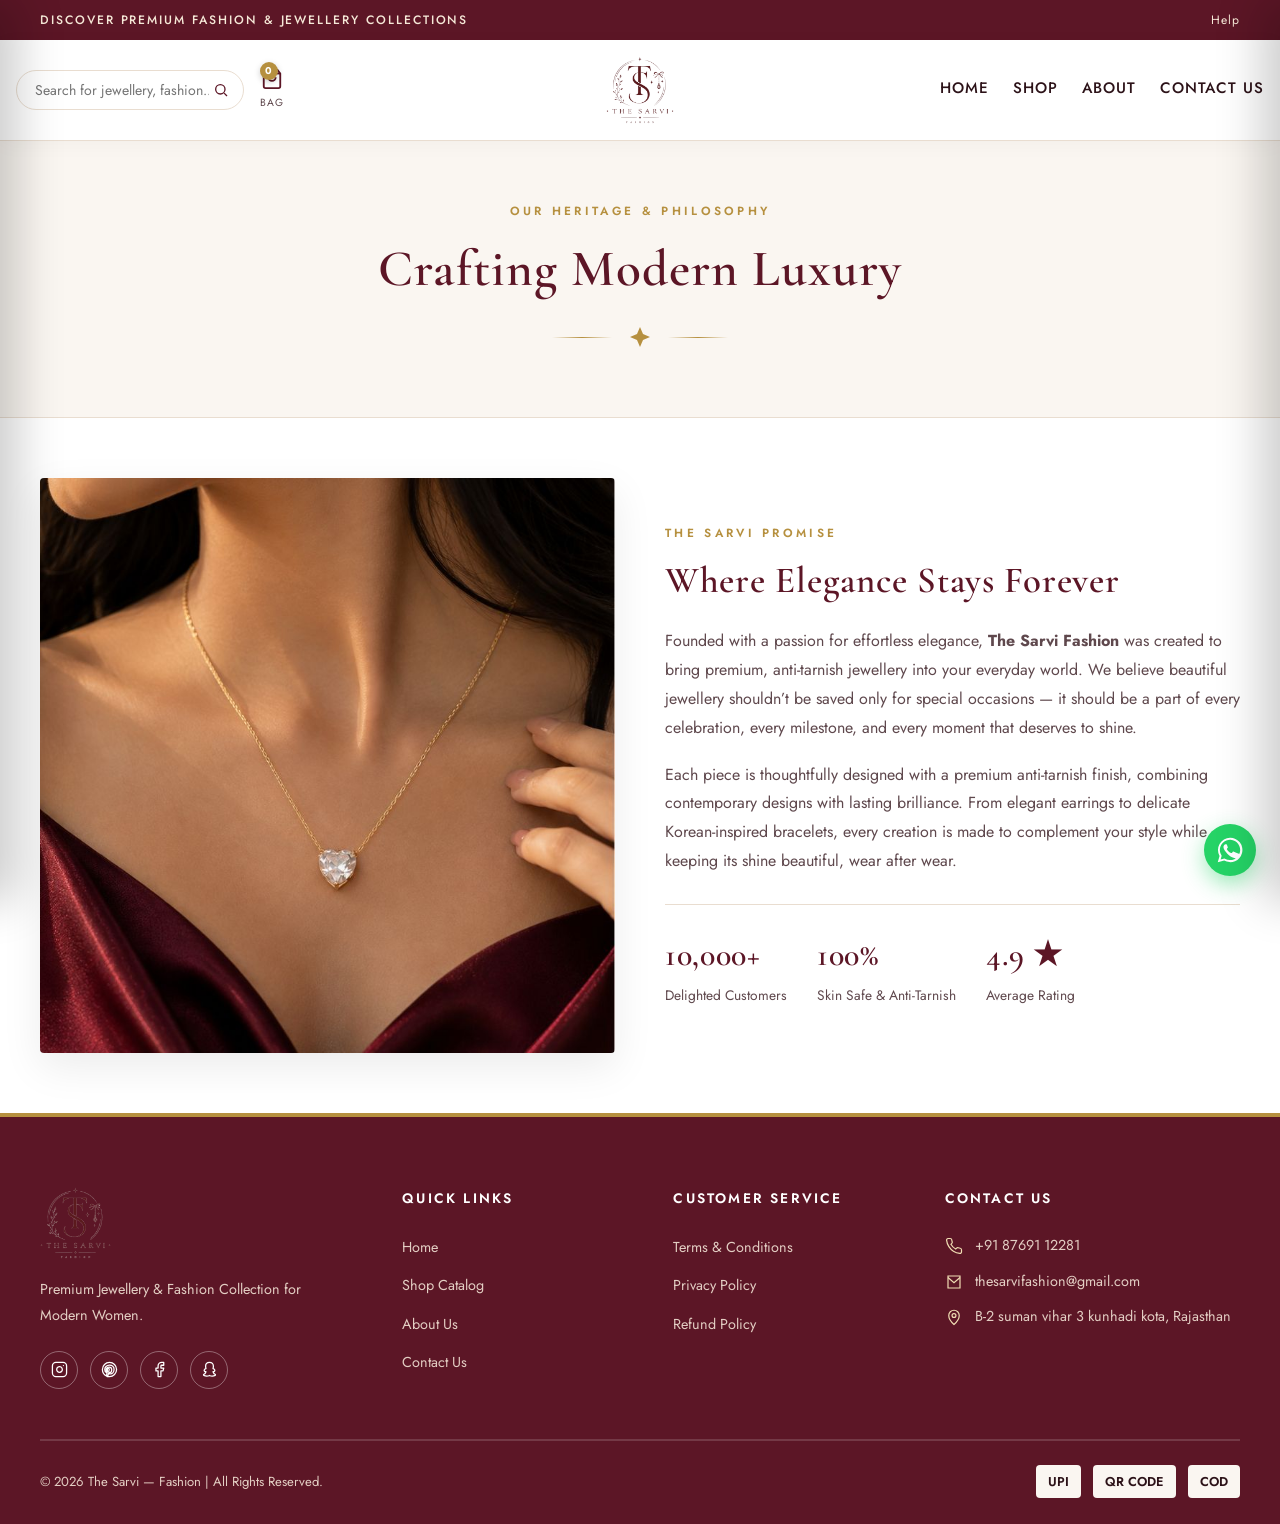
==== commit 4f65e36e: "Update full product catalog with 28 new client products from products-2" ====
--- a/about.html
+++ b/about.html
@@ -95,7 +95,7 @@
             <div
                 style="display:grid; grid-template-columns:repeat(auto-fit, minmax(340px, 1fr)); gap:50px; align-items:center;">
                 <div>
-                    <img src="assets/images/products/prod-rose-gold-necklace.jpg" alt="Craftsmanship"
+                    <img src="assets/images/products-2/Solitaire Heart Necklace.jpg" alt="Craftsmanship"
                         style="width:100%; border-radius:4px; box-shadow:0 14px 40px rgba(0,0,0,0.08);">
                 </div>
                 <div>
